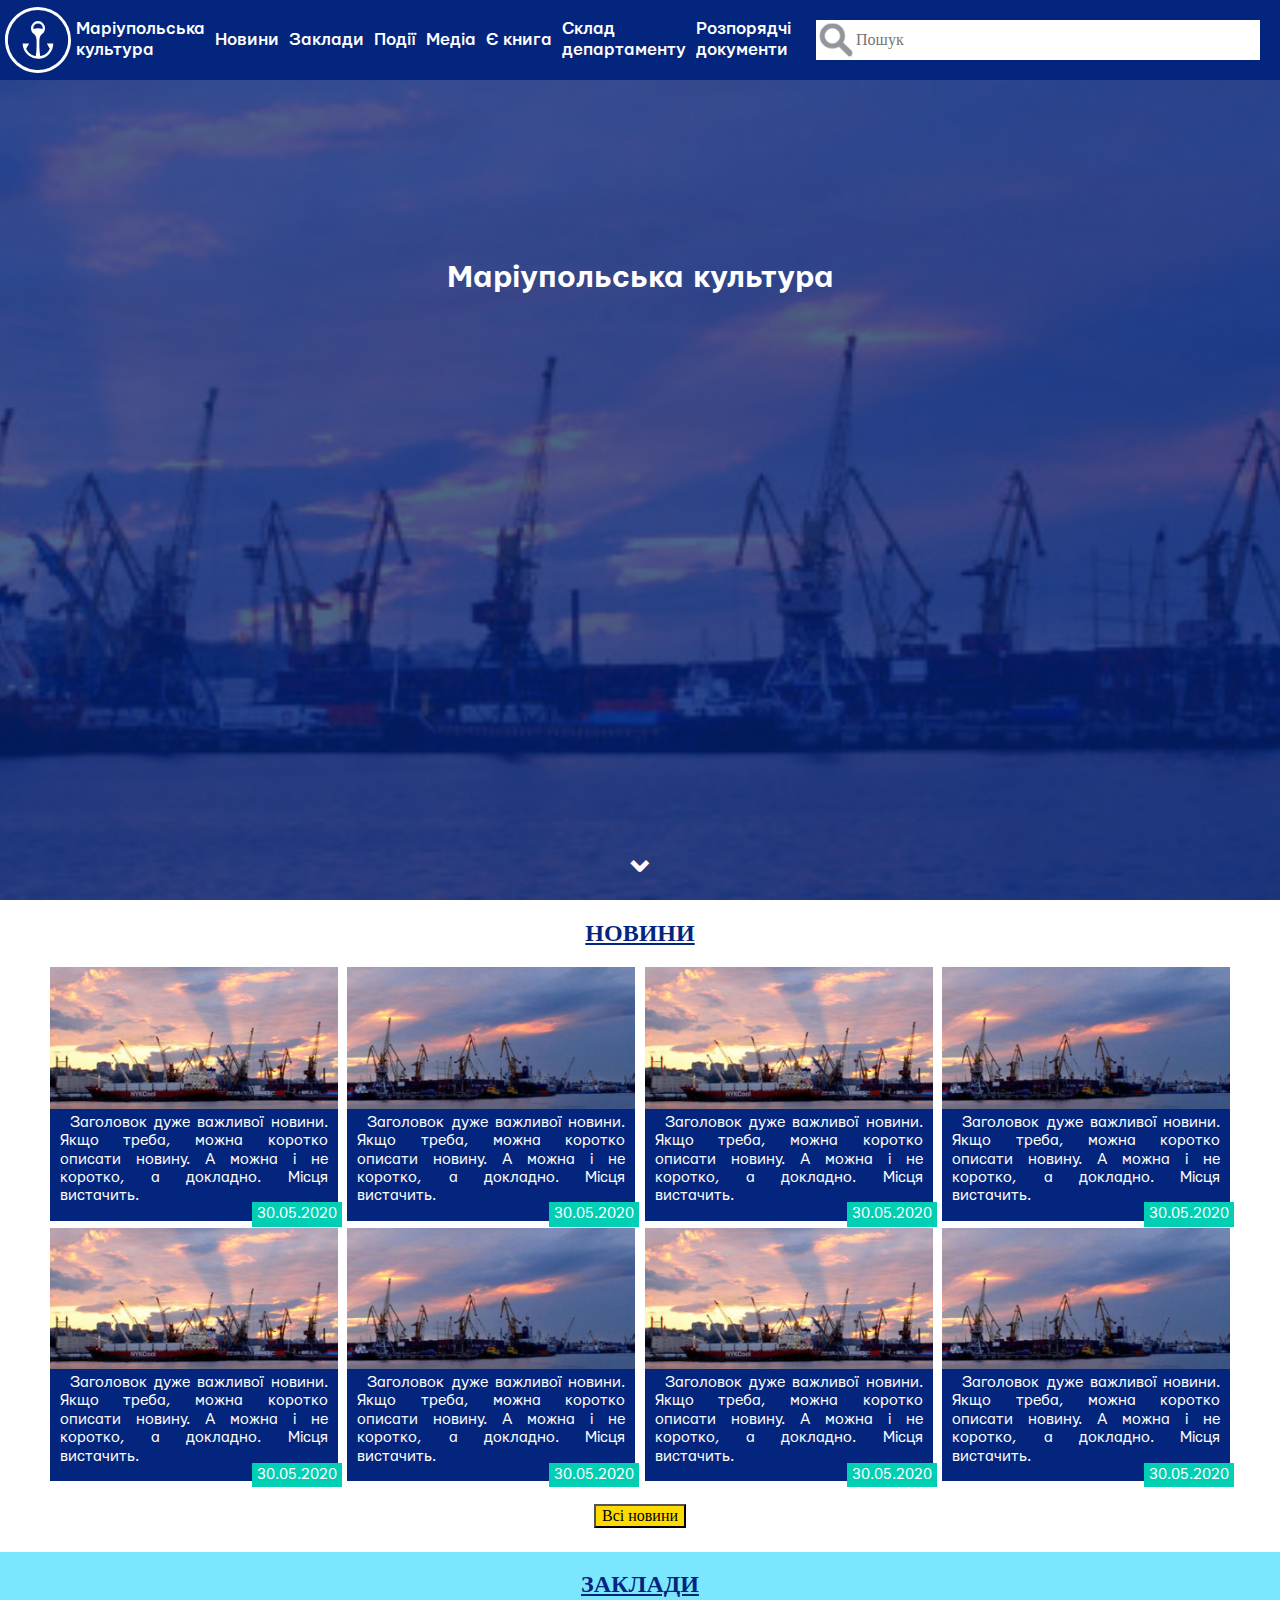
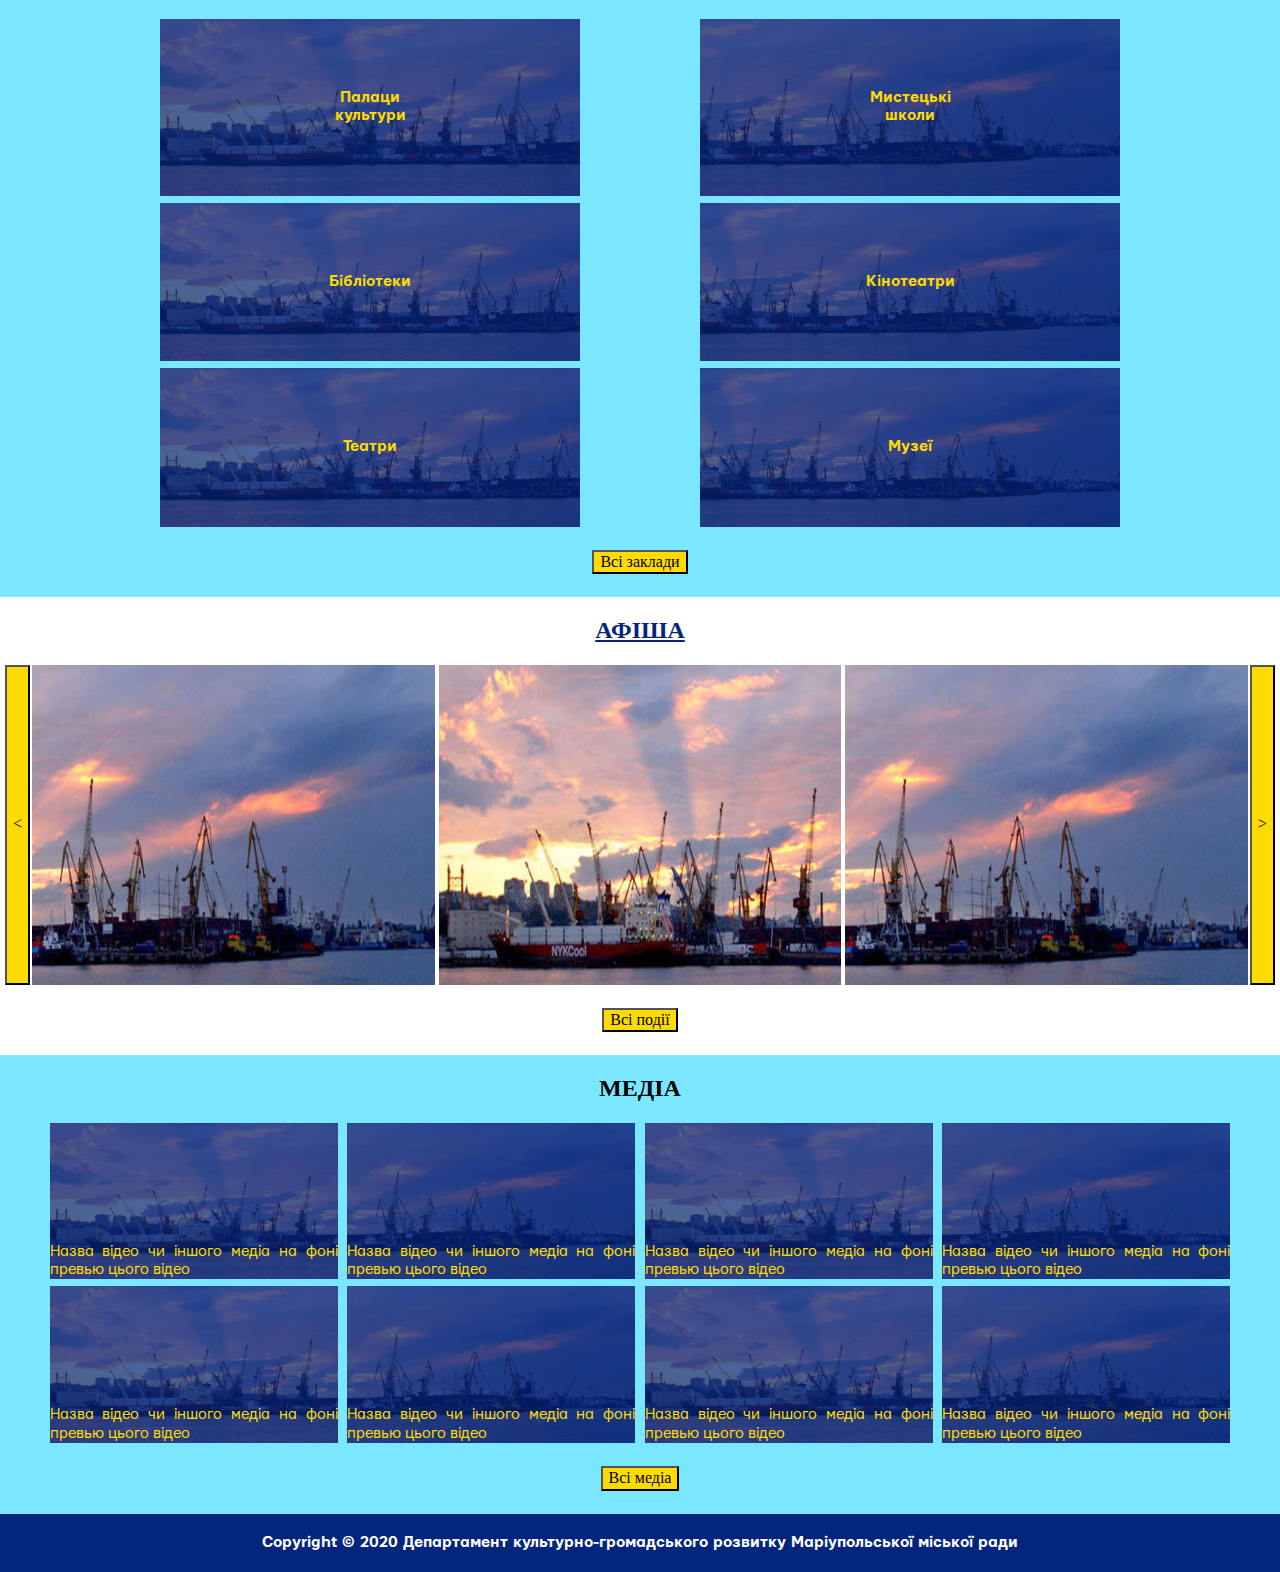
==== index.html @ 7b40b095 "#" ====
<!DOCTYPE html>
<html lang="uk">

<head>
    <meta charset="utf-8">
    <meta name="viewport" content="initial-scale=1">
    <link rel="stylesheet" href="css/normalize.css">
    <link rel="stylesheet" href="css/style-min.css">
</head>

<body>
    <div class="page-container">
        <header>
            <div class="burger">
                <span></span>
            </div>
            <svg xmlns="http://www.w3.org/2000/svg" width="66px" height="66px" viewBox="0 0 458.91 458.91">
                <defs>
                    <style>
                        .cls-1 {
                            fill: #fff;
                        }
                    </style>
                </defs>
                <g id="Слой_2" data-name="Слой 2">
                    <g id="Layer_1" data-name="Layer 1">
                        <path class="cls-1"
                            d="M229.45,20.06A209.39,209.39,0,1,1,81.39,81.39,208.91,208.91,0,0,1,229.45,20.06m0-20.06C102.73,0,0,102.73,0,229.45S102.73,458.91,229.45,458.91,458.91,356.18,458.91,229.45A229.45,229.45,0,0,0,229.45,0Z" />
                        <path class="cls-1"
                            d="M290.86,253.63l20.95,36.28a90.4,90.4,0,0,1-56.1,49.81c-.88.27-10.69,2.8-10.73,2.56-1.93-11.62-3.31-23.37-4.26-35.14-1.64-20.26-2.08-40.61-1.79-60.93.23-16.18.93-33.22,9-47.68,3-5.29,7.45-9.16,12.12-12.91a49.09,49.09,0,1,0-61.29,0c4.67,3.75,9.15,7.62,12.12,12.91,8.12,14.46,8.82,31.5,9,47.68.29,20.31-.13,40.68-1.79,60.93-.95,11.77-2.33,23.52-4.26,35.14,0,.24-9.85-2.29-10.73-2.56a90.4,90.4,0,0,1-56.1-49.81l21-36.28h-45c-1.12,0,2.51,23.09,3,25.13a106.37,106.37,0,0,0,209.73-25.13ZM197.12,152.28a31.85,31.85,0,0,1-.39-5,32.73,32.73,0,1,1,65.45,0,31.85,31.85,0,0,1-.39,5,106.85,106.85,0,0,0-64.67,0Z" />
                    </g>
                </g>
            </svg>
            <ul class="main-navigation">
                <li><a href="">Маріупольська<br>культура</a></li>
                <li><a href="news.html">Новини</a></li>
                <li><a href="foundation.html">Заклади</a></li>
                <li><a href="event.html">Події</a></li>
                <li><a href="media.html">Медіа</a></li>
                <li><a href="book.html">Є книга</a></li>
                <li><a href="">Cклад<br>департаменту</a></li>
                <li><a href="">Розпорядчі<br>документи</a></li>
            </ul>
            <div class="search">
                <img src="img/search.png">
                <input type="search" placeholder="Пошук">
            </div>
        </header>
        <main>
            <div class="index-intro">
                <h1>Маріупольська культура</h1>
                <button type="button">&#8964;</button>
            </div>
            <section class="index-news">
                <h2>НОВИНИ</h2>
                <ul>
                    <li>
                        <a href="">
                            <img src="img/left-news.jpg" alt="">
                            <p>Заголовок дуже важливої новини. Якщо треба, можна коротко описати новину. А можна і не
                                коротко, а докладно. Місця вистачить.</p>
                            <p class="date">30.05.2020</p>
                        </a>
                    </li>
                    <li>
                        <a href="">
                            <img src="img/right-news.jpg" alt="">
                            <p>Заголовок дуже важливої новини. Якщо треба, можна коротко описати новину. А можна і не
                                коротко, а докладно. Місця вистачить.</p>
                            <p class="date">30.05.2020</p>
                        </a>
                    </li>
                    <li>
                        <a href="">
                            <img src="img/left-news.jpg" alt="">
                            <p>Заголовок дуже важливої новини. Якщо треба, можна коротко описати новину. А можна і не
                                коротко, а докладно. Місця вистачить.</p>
                            <p class="date">30.05.2020</p>
                        </a>
                    </li>
                    <li>
                        <a href="">
                            <img src="img/right-news.jpg" alt="">
                            <p>Заголовок дуже важливої новини. Якщо треба, можна коротко описати новину. А можна і не
                                коротко, а докладно. Місця вистачить.</p>
                            <p class="date">30.05.2020</p>
                        </a>
                    </li>
                    <li>
                        <a href="">
                            <img src="img/left-news.jpg" alt="">
                            <p>Заголовок дуже важливої новини. Якщо треба, можна коротко описати новину. А можна і не
                                коротко, а докладно. Місця вистачить.</p>
                            <p class="date">30.05.2020</p>
                        </a>
                    </li>
                    <li>
                        <a href="">
                            <img src="img/right-news.jpg" alt="">
                            <p>Заголовок дуже важливої новини. Якщо треба, можна коротко описати новину. А можна і не
                                коротко, а докладно. Місця вистачить.</p>
                            <p class="date">30.05.2020</p>
                        </a>
                    </li>
                    <li>
                        <a href="">
                            <img src="img/left-news.jpg" alt="">
                            <p>Заголовок дуже важливої новини. Якщо треба, можна коротко описати новину. А можна і не
                                коротко, а докладно. Місця вистачить.</p>
                            <p class="date">30.05.2020</p>
                        </a>
                    </li>
                    <li>
                        <a href="">
                            <img src="img/right-news.jpg" alt="">
                            <p>Заголовок дуже важливої новини. Якщо треба, можна коротко описати новину. А можна і не
                                коротко, а докладно. Місця вистачить.</p>
                            <p class="date">30.05.2020</p>
                        </a>
                    </li>
                </ul>
                <button type="button">Всі новини</button>
            </section>
            <section class="index-foundation">
                <h2>ЗАКЛАДИ</h2>
                <ul>
                    <li><a href="#">Палаци<br> культури</a></li>
                    <li><a href="#">Мистецькі<br> школи</a></li>
                    <li><a href="#">Бібліотеки</a></li>
                    <li><a href="#">Кінотеатри</a></li>
                    <li><a href="#">Театри</a></li>
                    <li><a href="#">Музеї</a></li>
                </ul>
                <button type="button">Всі заклади</button>
            </section>
            <section class="afiche">
                <h2>АФІША</h2>
                <div class="slider-conteiner">
                    <button class="left" type="button">&#706;</button>
                    <div class="slider">
                        <img src="img/right-news.jpg" alt="">
                        <img src="img/left-news.jpg" alt="">
                        <img src="img/right-news.jpg" alt="">
                        <img src="img/left-news.jpg" alt="">
                        <img src="img/right-news.jpg" alt="">
                        <img src="img/left-news.jpg" alt="">
                        <img src="img/right-news.jpg" alt="">
                        <img src="img/left-news.jpg" alt="">
                    </div>
                    <button class="right" type="button">&#707;</button>
                </div>
                <button type="button">Всі події</button>
            </section>
            <section class="index-media">
                <h2>МЕДІА</h2>
                <ul>
                    <li>
                        <p>Назва відео чи іншого медіа на фоні превью цього відео</p>
                    </li>
                    <li>
                        <p>Назва відео чи іншого медіа на фоні превью цього відео</p>
                    </li>
                    <li>
                        <p>Назва відео чи іншого медіа на фоні превью цього відео</p>
                    </li>
                    <li>
                        <p>Назва відео чи іншого медіа на фоні превью цього відео</p>
                    </li>
                    <li>
                        <p>Назва відео чи іншого медіа на фоні превью цього відео</p>
                    </li>
                    <li>
                        <p>Назва відео чи іншого медіа на фоні превью цього відео</p>
                    </li>
                    <li>
                        <p>Назва відео чи іншого медіа на фоні превью цього відео</p>
                    </li>
                    <li>
                        <p>Назва відео чи іншого медіа на фоні превью цього відео</p>
                    </li>
                </ul>
                <button type="button">Всі медіа</button>
            </section>
        </main>
        <footer>
            Copyright © 2020 Департамент культурно-громадського розвитку Маріупольської міської ради
        </footer>
    </div>

    <script src="js/menu.js"></script>
</body>
---- css/style-min.css ----
@font-face{font-family:Mariupol-Medium;src:local('Mariupol Medium'),local('Mariupol-Medium'),url(../font/Mariupol-Medium.woff) format('woff'),url(../font/Mariupol-Medium.otf) format('opentype');font-weight:400;font-style:normal}@font-face{font-family:Mariupol-Bold;src:local('Mariupol Bold'),local('Mariupol-Bold'),url(../font/Mariupol-Bold.woff) format('woff'),url(../font/Mariupol-Bold.otf) format('opentype');font-weight:700;font-style:normal}@font-face{font-family:Mariupol-Regular;src:local('Mariupol Regular'),local('Mariupol-Regular'),url(../font/Mariupol-Regular.woff) format('woff'),url(../font/Mariupol-Regular.otf) format('opentype');font-weight:lighter;font-style:normal}body,html{height:100%;margin:0}header{height:80px;display:flex;background-color:#03257e}header svg{padding:7px 0;padding-left:5px}.main-navigation{display:flex;align-items:center;margin:0;padding:0}.page-container{display:flex;flex-direction:column;height:100%}main{flex:1 0 auto}.main-navigation li{list-style:none;padding:0 5px}.main-navigation a{font-family:Mariupol-Medium,sans-serif;font-size:18px;text-decoration:none;color:#fff;display:block;white-space:nowrap}.search{position:relative;background-color:#03257e;padding:20px;flex-grow:1}.search img{position:absolute;top:22px;left:22px;width:36px;height:36px}.search input{width:100%;height:100%;border:none;padding-left:40px;box-sizing:border-box}.index-intro{display:flex;flex-direction:column;justify-content:space-between;align-items:center;text-align:center;background-color:#03257e;background-image:url(../img/blue.png);height:calc(100vh - 80px);background-position:center;background-repeat:no-repeat;background-size:cover;padding-top:20vh;padding-bottom:2vh;box-sizing:border-box;color:#fff}.index-intro h1{margin:0;font-family:Mariupol-Bold,sans-serif}.index-intro button{color:#fff;border:none;background-color:transparent;font-size:40px;font-weight:900}.index-foundation,.index-media,.index-news{text-align:center;padding:0 40px}.afiche h2,.index-foundation h2,.index-news h2{color:#03257e;text-decoration:underline}.afiche ul,.book-container,.event,.index-foundation ul,.index-media ul,.index-news ul,.media-container,.news-container{display:flex;flex-wrap:wrap;justify-content:space-evenly;width:100%;padding:0}.media-container,.news-container{flex-shrink:0}.afiche li,.book-container li,.event li,.foundation-container li,.index-foundation li,.index-media li,.index-news li,.media-container li,.news-container li{list-style:none;background-color:#03257e;color:#fff;display:block;margin-bottom:7px}.afiche li,.book-container li,.index-media li,.index-news li{position:relative;width:24%;min-width:200px;padding-bottom:10px}.event li,.index-foundation li,.media-container li,.news-container li{width:32%;min-width:420px}.book-container li{padding:5px 10px;text-align:center;box-sizing:border-box}.fondation-list a,.media-container a,.news-container a{display:flex}.fondation-list a,.index-news a,.media-container a,.news-container a{color:#fff;text-decoration:none}.fondation-list a{display:block}.media-container div,.news-container div{padding:7px 10px}.media-container img,.news-container img{width:100%;min-width:250px}.news-container p{text-align:justify;text-indent:5px;margin:0}.news-container span{display:block;margin-left:5px}.index-news p{text-align:justify;font-family:Mariupol-Regular,sans-serif;text-indent:10px;margin:0;padding:5px 10px}.index-news .date{position:absolute;text-indent:0;z-index:2;right:-4px;bottom:-6px;padding:3px 5px;background-color:#00cfb4}.afiche img,.event img,.index-news img{display:block;width:100%}.afiche button,.index-foundation button,.index-media button,.index-news button{background-color:#fedb00;margin-bottom:1.45em}.afiche{text-align:center;padding:0 5px}.index-foundation,.index-media{background-color:#7be7ff;display:block}.index-foundation h2,.index-media h2{margin-top:0;padding-top:.83em}.index-foundation li,.index-media li{display:flex;align-items:baseline;justify-content:center;padding:70px 0;background-image:url(../img/blue.png);background-size:cover;background-position:left;background-color:#03257e}.index-foundation li:nth-child(2n),.index-media li:nth-child(2n){background-position:right}.index-media li{padding:0;padding-top:120px}.index-foundation a{display:block;font-family:Mariupol-Bold,sans-serif;color:#fedb00;text-decoration:none;margin:auto 0}.index-media p{color:#fedb00;font-family:Mariupol-Regular,sans-serif;text-align:justify;margin:0}footer{margin-top:auto;font-family:Mariupol-Bold,sans-serif;text-align:center;padding:20px 0;background-color:#03257e;color:#fff}.slider-conteiner{display:flex;justify-content:center}.slider{display:flex;overflow:hidden;width:100%;margin:0;padding:0}.afiche button{margin-top:1.45em}.slider-conteiner .left,.slider-conteiner .right{padding:0 6px;margin:0}.slider-conteiner .slider img{position:relative;left:0;width:calc(33.33% - 4px);height:25vw;border-left:2px solid #fff;border-right:2px solid #fff;animation:slider 20s infinite}@keyframes slider{0%{left:0}5%{left:-33.33%}15%{left:-33.33%}25%{left:-66.66%}35%{left:-66.66%}45%{left:-99.99%}55%{left:-99.99%}65%{left:-133.32%}75%{left:-133.32%}85%{left:-166.65%}95%{left:-166.65%}100%{left:0}}.foundation-container{display:flex}.foundation-main,.foundation-map{width:50%}.fondation-list{display:flex;flex-wrap:wrap;justify-content:space-around;padding:0}.event li,.fondation-list li{width:45%}.fondation-list div{padding:0 10px}.fondation-list p{text-indent:10px}.foundation-container img{display:block;width:100%}@media (max-width:900px){.main-navigation{height:95vh}.main-navigation li{display:none;padding:20px;flex-grow:0}.main-navigation li:first-child{display:block;padding:19.5px 20px}.main-navigation.active li{display:flex;flex-direction:column;justify-content:center;width:100%;flex-grow:1;padding:0 20px;box-sizing:border-box}.main-navigation.active li:first-child{padding:20px;flex-grow:0}.burger{position:relative;top:20px;margin:0 15px;display:block;width:40px;height:40px;background-color:#03257e}.burger span,.burger:after,.burger:before{content:"";background-color:#fff;position:absolute;width:85%;height:2px;left:3px;transition:all .5s ease}.burger:before{top:7px}.burger:after{bottom:7px}.burger span{top:19px}.burger.active span{transform:scale(0)}.burger.active:before{transform:translate(0,12px) rotate(-45deg)}.burger.active:after{transform:translate(0,-12px) rotate(45deg)}.main-navigation{flex-direction:column}.media-container img,.news-container img{width:100%}.main-navigation li:not(.main-logo){z-index:1;background-color:#03257e}.index-foundation,.index-media,.index-news{padding:0}.index-foundation li,.index-media li,.index-news li,.media-container li,.news-container li{width:95%;min-width:auto}.event li{min-width:auto}.book-container li{width:47%}.foundation-main{width:100%}.foundation-map{display:none}}@media (max-width:500px){.media-container a,.news-container a{flex-direction:column}.main-navigation li,.main-navigation li:first-child{display:none}.main-navigation.active{position:absolute;top:80px;display:flex;height:calc(95vh - 80px)}.main-navigation.active li:first-child{display:flex;flex-grow:1;padding:0 20px}.slider-conteiner .slider img{width:calc(100% - 4px);height:45vw}.book-container li,.event li,.fondation-list li{width:95%}.media-container li,.news-container li{min-width:auto}@keyframes slider{0%{left:0}5%{left:-100%}10%{left:-100%}15%{left:-200%}20%{left:-200%}25%{left:-300%}30%{left:-300%}35%{left:-400%}40%{left:-400%}45%{left:-500%}50%{left:-500%}55%{left:-600%}60%{left:-600%}65%{left:-700%}70%{left:-700%}99%{left:0}}}
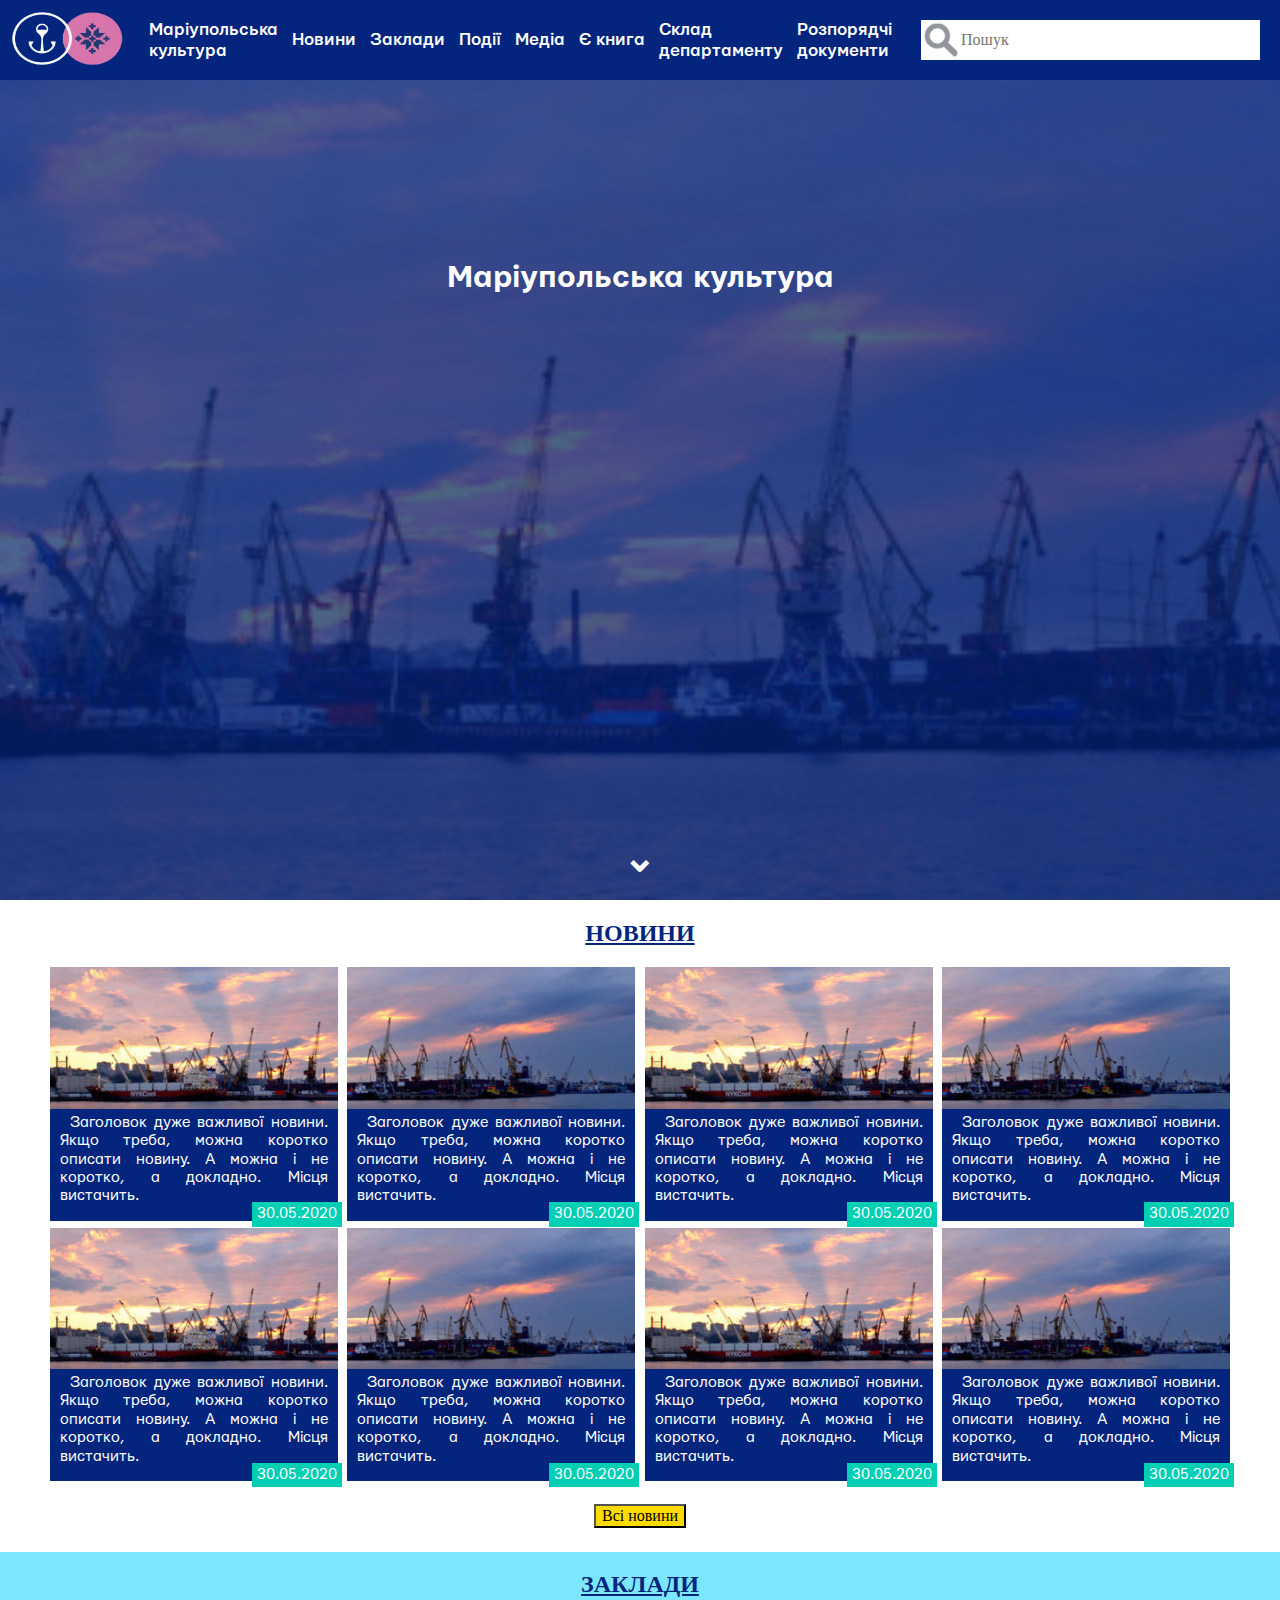
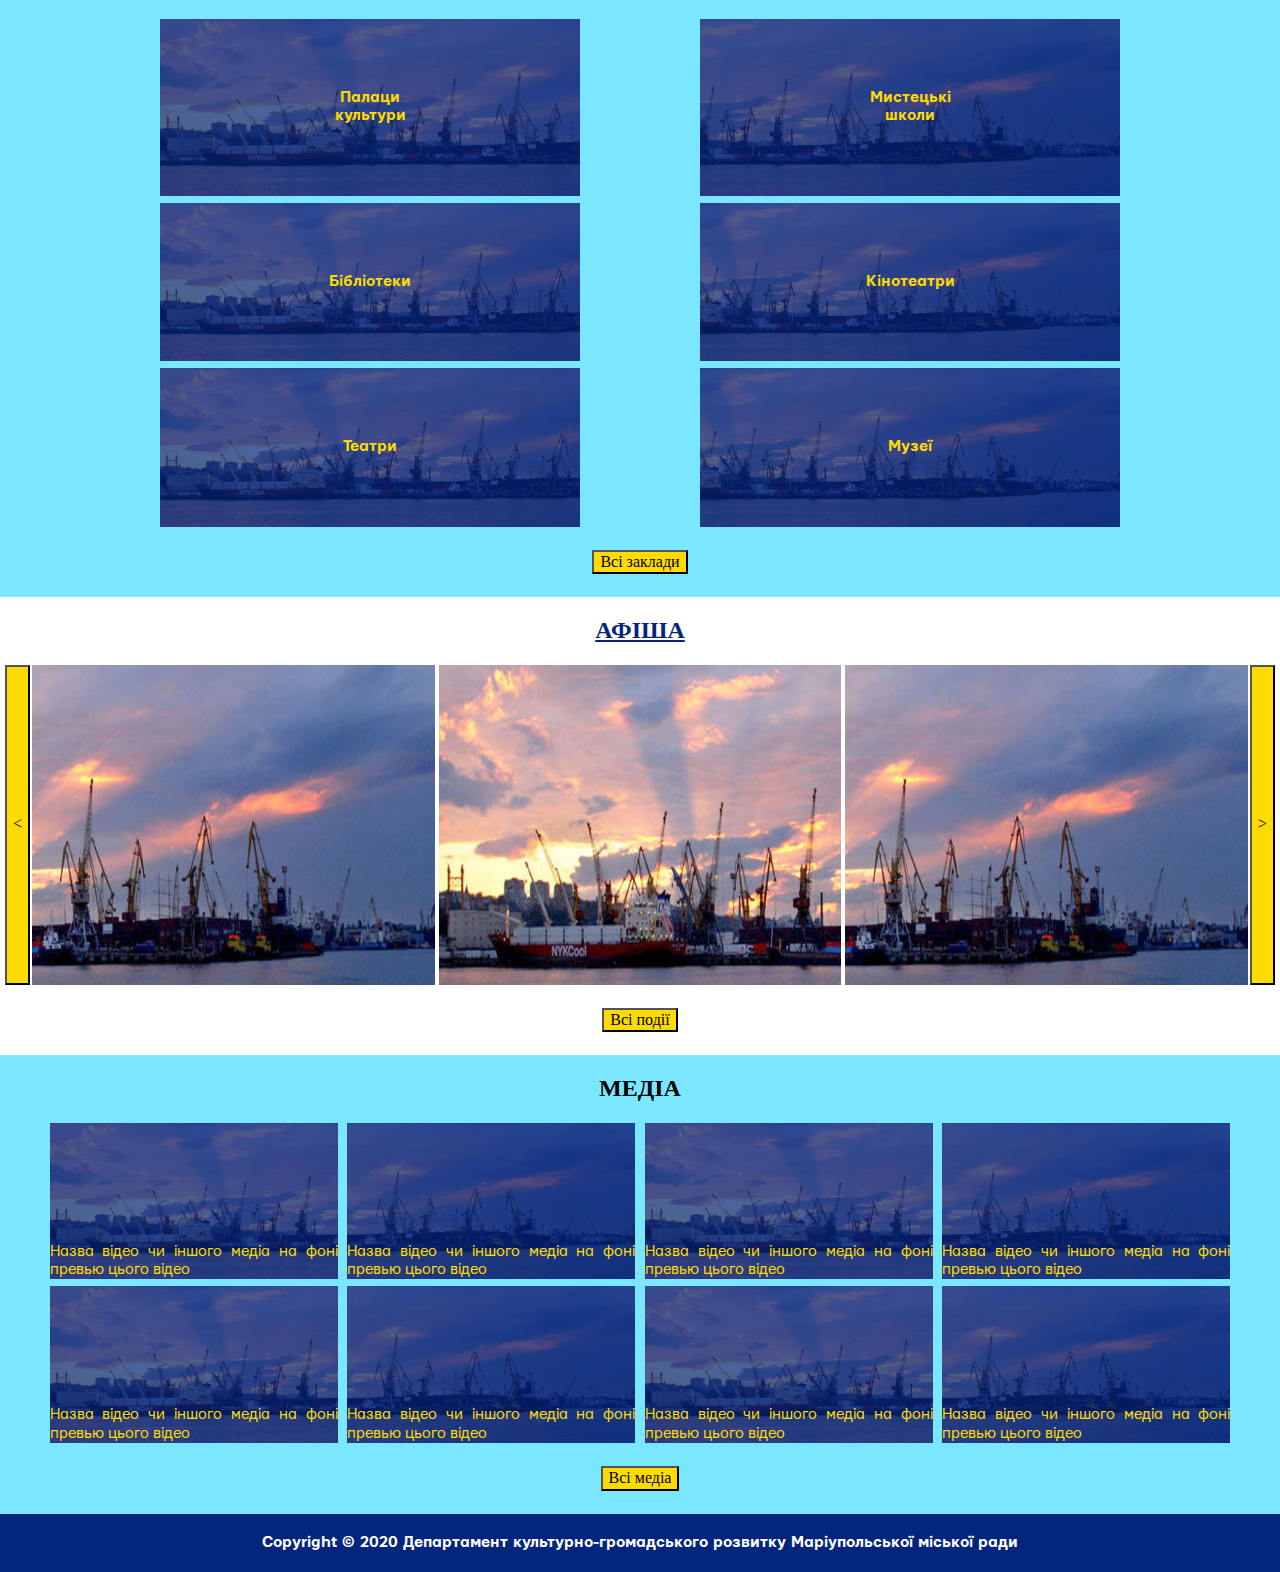
==== commit 550cff7d: "nav in-box" ====
--- a/index.html
+++ b/index.html
@@ -14,33 +14,17 @@
             <div class="burger">
                 <span></span>
             </div>
-            <svg xmlns="http://www.w3.org/2000/svg" width="66px" height="66px" viewBox="0 0 458.91 458.91">
-                <defs>
-                    <style>
-                        .cls-1 {
-                            fill: #fff;
-                        }
-                    </style>
-                </defs>
-                <g id="Слой_2" data-name="Слой 2">
-                    <g id="Layer_1" data-name="Layer 1">
-                        <path class="cls-1"
-                            d="M229.45,20.06A209.39,209.39,0,1,1,81.39,81.39,208.91,208.91,0,0,1,229.45,20.06m0-20.06C102.73,0,0,102.73,0,229.45S102.73,458.91,229.45,458.91,458.91,356.18,458.91,229.45A229.45,229.45,0,0,0,229.45,0Z" />
-                        <path class="cls-1"
-                            d="M290.86,253.63l20.95,36.28a90.4,90.4,0,0,1-56.1,49.81c-.88.27-10.69,2.8-10.73,2.56-1.93-11.62-3.31-23.37-4.26-35.14-1.64-20.26-2.08-40.61-1.79-60.93.23-16.18.93-33.22,9-47.68,3-5.29,7.45-9.16,12.12-12.91a49.09,49.09,0,1,0-61.29,0c4.67,3.75,9.15,7.62,12.12,12.91,8.12,14.46,8.82,31.5,9,47.68.29,20.31-.13,40.68-1.79,60.93-.95,11.77-2.33,23.52-4.26,35.14,0,.24-9.85-2.29-10.73-2.56a90.4,90.4,0,0,1-56.1-49.81l21-36.28h-45c-1.12,0,2.51,23.09,3,25.13a106.37,106.37,0,0,0,209.73-25.13ZM197.12,152.28a31.85,31.85,0,0,1-.39-5,32.73,32.73,0,1,1,65.45,0,31.85,31.85,0,0,1-.39,5,106.85,106.85,0,0,0-64.67,0Z" />
-                    </g>
-                </g>
-            </svg>
-            <ul class="main-navigation">
-                <li><a href="">Маріупольська<br>культура</a></li>
-                <li><a href="news.html">Новини</a></li>
-                <li><a href="foundation.html">Заклади</a></li>
-                <li><a href="event.html">Події</a></li>
-                <li><a href="media.html">Медіа</a></li>
-                <li><a href="book.html">Є книга</a></li>
-                <li><a href="">Cклад<br>департаменту</a></li>
-                <li><a href="">Розпорядчі<br>документи</a></li>
-            </ul>
+            <img src="img/main-logo.png" width="140px" height="76px" alt="">
+            <nav>
+                <p><a href="">Маріупольська<br>культура</a></p>
+                <p><a href="news.html">Новини</a></p>
+                <p><a href="foundation.html">Заклади</a></p>
+                <p><a href="event.html">Події</a></p>
+                <p><a href="media.html">Медіа</a></p>
+                <p><a href="book.html">Є книга</a></p>
+                <p><a href="">Cклад<br>департаменту</a></p>
+                <p><a href="">Розпорядчі<br>документи</a></p>
+            </nav>
             <div class="search">
                 <img src="img/search.png">
                 <input type="search" placeholder="Пошук">
--- a/css/style-min.css
+++ b/css/style-min.css
@@ -1 +1 @@
-@font-face{font-family:Mariupol-Medium;src:local('Mariupol Medium'),local('Mariupol-Medium'),url(../font/Mariupol-Medium.woff) format('woff'),url(../font/Mariupol-Medium.otf) format('opentype');font-weight:400;font-style:normal}@font-face{font-family:Mariupol-Bold;src:local('Mariupol Bold'),local('Mariupol-Bold'),url(../font/Mariupol-Bold.woff) format('woff'),url(../font/Mariupol-Bold.otf) format('opentype');font-weight:700;font-style:normal}@font-face{font-family:Mariupol-Regular;src:local('Mariupol Regular'),local('Mariupol-Regular'),url(../font/Mariupol-Regular.woff) format('woff'),url(../font/Mariupol-Regular.otf) format('opentype');font-weight:lighter;font-style:normal}body,html{height:100%;margin:0}header{height:80px;display:flex;background-color:#03257e}header svg{padding:7px 0;padding-left:5px}.main-navigation{display:flex;align-items:center;margin:0;padding:0}.page-container{display:flex;flex-direction:column;height:100%}main{flex:1 0 auto}.main-navigation li{list-style:none;padding:0 5px}.main-navigation a{font-family:Mariupol-Medium,sans-serif;font-size:18px;text-decoration:none;color:#fff;display:block;white-space:nowrap}.search{position:relative;background-color:#03257e;padding:20px;flex-grow:1}.search img{position:absolute;top:22px;left:22px;width:36px;height:36px}.search input{width:100%;height:100%;border:none;padding-left:40px;box-sizing:border-box}.index-intro{display:flex;flex-direction:column;justify-content:space-between;align-items:center;text-align:center;background-color:#03257e;background-image:url(../img/blue.png);height:calc(100vh - 80px);background-position:center;background-repeat:no-repeat;background-size:cover;padding-top:20vh;padding-bottom:2vh;box-sizing:border-box;color:#fff}.index-intro h1{margin:0;font-family:Mariupol-Bold,sans-serif}.index-intro button{color:#fff;border:none;background-color:transparent;font-size:40px;font-weight:900}.index-foundation,.index-media,.index-news{text-align:center;padding:0 40px}.afiche h2,.index-foundation h2,.index-news h2{color:#03257e;text-decoration:underline}.afiche ul,.book-container,.event,.index-foundation ul,.index-media ul,.index-news ul,.media-container,.news-container{display:flex;flex-wrap:wrap;justify-content:space-evenly;width:100%;padding:0}.media-container,.news-container{flex-shrink:0}.afiche li,.book-container li,.event li,.foundation-container li,.index-foundation li,.index-media li,.index-news li,.media-container li,.news-container li{list-style:none;background-color:#03257e;color:#fff;display:block;margin-bottom:7px}.afiche li,.book-container li,.index-media li,.index-news li{position:relative;width:24%;min-width:200px;padding-bottom:10px}.event li,.index-foundation li,.media-container li,.news-container li{width:32%;min-width:420px}.book-container li{padding:5px 10px;text-align:center;box-sizing:border-box}.fondation-list a,.media-container a,.news-container a{display:flex}.fondation-list a,.index-news a,.media-container a,.news-container a{color:#fff;text-decoration:none}.fondation-list a{display:block}.media-container div,.news-container div{padding:7px 10px}.media-container img,.news-container img{width:100%;min-width:250px}.news-container p{text-align:justify;text-indent:5px;margin:0}.news-container span{display:block;margin-left:5px}.index-news p{text-align:justify;font-family:Mariupol-Regular,sans-serif;text-indent:10px;margin:0;padding:5px 10px}.index-news .date{position:absolute;text-indent:0;z-index:2;right:-4px;bottom:-6px;padding:3px 5px;background-color:#00cfb4}.afiche img,.event img,.index-news img{display:block;width:100%}.afiche button,.index-foundation button,.index-media button,.index-news button{background-color:#fedb00;margin-bottom:1.45em}.afiche{text-align:center;padding:0 5px}.index-foundation,.index-media{background-color:#7be7ff;display:block}.index-foundation h2,.index-media h2{margin-top:0;padding-top:.83em}.index-foundation li,.index-media li{display:flex;align-items:baseline;justify-content:center;padding:70px 0;background-image:url(../img/blue.png);background-size:cover;background-position:left;background-color:#03257e}.index-foundation li:nth-child(2n),.index-media li:nth-child(2n){background-position:right}.index-media li{padding:0;padding-top:120px}.index-foundation a{display:block;font-family:Mariupol-Bold,sans-serif;color:#fedb00;text-decoration:none;margin:auto 0}.index-media p{color:#fedb00;font-family:Mariupol-Regular,sans-serif;text-align:justify;margin:0}footer{margin-top:auto;font-family:Mariupol-Bold,sans-serif;text-align:center;padding:20px 0;background-color:#03257e;color:#fff}.slider-conteiner{display:flex;justify-content:center}.slider{display:flex;overflow:hidden;width:100%;margin:0;padding:0}.afiche button{margin-top:1.45em}.slider-conteiner .left,.slider-conteiner .right{padding:0 6px;margin:0}.slider-conteiner .slider img{position:relative;left:0;width:calc(33.33% - 4px);height:25vw;border-left:2px solid #fff;border-right:2px solid #fff;animation:slider 20s infinite}@keyframes slider{0%{left:0}5%{left:-33.33%}15%{left:-33.33%}25%{left:-66.66%}35%{left:-66.66%}45%{left:-99.99%}55%{left:-99.99%}65%{left:-133.32%}75%{left:-133.32%}85%{left:-166.65%}95%{left:-166.65%}100%{left:0}}.foundation-container{display:flex}.foundation-main,.foundation-map{width:50%}.fondation-list{display:flex;flex-wrap:wrap;justify-content:space-around;padding:0}.event li,.fondation-list li{width:45%}.fondation-list div{padding:0 10px}.fondation-list p{text-indent:10px}.foundation-container img{display:block;width:100%}@media (max-width:900px){.main-navigation{height:95vh}.main-navigation li{display:none;padding:20px;flex-grow:0}.main-navigation li:first-child{display:block;padding:19.5px 20px}.main-navigation.active li{display:flex;flex-direction:column;justify-content:center;width:100%;flex-grow:1;padding:0 20px;box-sizing:border-box}.main-navigation.active li:first-child{padding:20px;flex-grow:0}.burger{position:relative;top:20px;margin:0 15px;display:block;width:40px;height:40px;background-color:#03257e}.burger span,.burger:after,.burger:before{content:"";background-color:#fff;position:absolute;width:85%;height:2px;left:3px;transition:all .5s ease}.burger:before{top:7px}.burger:after{bottom:7px}.burger span{top:19px}.burger.active span{transform:scale(0)}.burger.active:before{transform:translate(0,12px) rotate(-45deg)}.burger.active:after{transform:translate(0,-12px) rotate(45deg)}.main-navigation{flex-direction:column}.media-container img,.news-container img{width:100%}.main-navigation li:not(.main-logo){z-index:1;background-color:#03257e}.index-foundation,.index-media,.index-news{padding:0}.index-foundation li,.index-media li,.index-news li,.media-container li,.news-container li{width:95%;min-width:auto}.event li{min-width:auto}.book-container li{width:47%}.foundation-main{width:100%}.foundation-map{display:none}}@media (max-width:500px){.media-container a,.news-container a{flex-direction:column}.main-navigation li,.main-navigation li:first-child{display:none}.main-navigation.active{position:absolute;top:80px;display:flex;height:calc(95vh - 80px)}.main-navigation.active li:first-child{display:flex;flex-grow:1;padding:0 20px}.slider-conteiner .slider img{width:calc(100% - 4px);height:45vw}.book-container li,.event li,.fondation-list li{width:95%}.media-container li,.news-container li{min-width:auto}@keyframes slider{0%{left:0}5%{left:-100%}10%{left:-100%}15%{left:-200%}20%{left:-200%}25%{left:-300%}30%{left:-300%}35%{left:-400%}40%{left:-400%}45%{left:-500%}50%{left:-500%}55%{left:-600%}60%{left:-600%}65%{left:-700%}70%{left:-700%}99%{left:0}}}+@font-face{font-family:Mariupol-Medium;src:local('Mariupol Medium'),local('Mariupol-Medium'),url(../font/Mariupol-Medium.woff) format('woff'),url(../font/Mariupol-Medium.otf) format('opentype');font-weight:400;font-style:normal}@font-face{font-family:Mariupol-Bold;src:local('Mariupol Bold'),local('Mariupol-Bold'),url(../font/Mariupol-Bold.woff) format('woff'),url(../font/Mariupol-Bold.otf) format('opentype');font-weight:700;font-style:normal}@font-face{font-family:Mariupol-Regular;src:local('Mariupol Regular'),local('Mariupol-Regular'),url(../font/Mariupol-Regular.woff) format('woff'),url(../font/Mariupol-Regular.otf) format('opentype');font-weight:lighter;font-style:normal}body,html{height:100%;margin:0}header{width:100%;height:80px;background-color:#03257e}.main-navigation{display:inline-block;margin:0;padding:0}.page-container{display:flex;flex-direction:column;height:100%}main{flex:1 0 auto}header nav{display:inline-block;vertical-align:top;margin:0;padding:20px 0}nav p{display:inline-block;vertical-align:middle;list-style:none;margin:0;padding:0 5px}nav a{font-family:Mariupol-Medium,sans-serif;font-size:18px;text-decoration:none;color:#fff;display:block;white-space:nowrap}.search{display:inline-block;vertical-align:top;position:relative;background-color:#03257e;padding:20px;height:40px;width:calc(100% - 941px)}.search img{position:absolute;top:22px;left:22px;width:36px;height:36px}.search input{width:100%;height:100%;border:none;padding-left:40px;box-sizing:border-box}.index-intro{display:flex;flex-direction:column;justify-content:space-between;align-items:center;text-align:center;background-color:#03257e;background-image:url(../img/blue.png);height:calc(100vh - 80px);background-position:center;background-repeat:no-repeat;background-size:cover;padding-top:20vh;padding-bottom:2vh;box-sizing:border-box;color:#fff}.index-intro h1{margin:0;font-family:Mariupol-Bold,sans-serif}.index-intro button{color:#fff;border:none;background-color:transparent;font-size:40px;font-weight:900}.index-foundation,.index-media,.index-news{text-align:center;padding:0 40px}.afiche h2,.index-foundation h2,.index-news h2{color:#03257e;text-decoration:underline}.afiche ul,.book-container,.event,.index-foundation ul,.index-media ul,.index-news ul,.media-container,.news-container{display:flex;flex-wrap:wrap;justify-content:space-evenly;width:100%;padding:0}.media-container,.news-container{flex-shrink:0}.afiche li,.book-container li,.event li,.foundation-container li,.index-foundation li,.index-media li,.index-news li,.media-container li,.news-container li{list-style:none;background-color:#03257e;color:#fff;display:block;margin-bottom:7px}.afiche li,.book-container li,.index-media li,.index-news li{position:relative;width:24%;min-width:200px;padding-bottom:10px}.event li,.index-foundation li,.media-container li,.news-container li{width:32%;min-width:420px}.book-container li{padding:5px 10px;text-align:center;box-sizing:border-box}.fondation-list a,.media-container a,.news-container a{display:flex}.fondation-list a,.index-news a,.media-container a,.news-container a{color:#fff;text-decoration:none}.fondation-list a{display:block}.media-container div,.news-container div{padding:7px 10px}.media-container img,.news-container img{width:100%;min-width:250px}.news-container p{text-align:justify;text-indent:5px;margin:0}.news-container span{display:block;margin-left:5px}.index-news p{text-align:justify;font-family:Mariupol-Regular,sans-serif;text-indent:10px;margin:0;padding:5px 10px}.index-news .date{position:absolute;text-indent:0;z-index:2;right:-4px;bottom:-6px;padding:3px 5px;background-color:#00cfb4}.afiche img,.event img,.index-news img{display:block;width:100%}.afiche button,.index-foundation button,.index-media button,.index-news button{background-color:#fedb00;margin-bottom:1.45em}.afiche{text-align:center;padding:0 5px}.index-foundation,.index-media{background-color:#7be7ff;display:block}.index-foundation h2,.index-media h2{margin-top:0;padding-top:.83em}.index-foundation li,.index-media li{display:flex;align-items:baseline;justify-content:center;padding:70px 0;background-image:url(../img/blue.png);background-size:cover;background-position:left;background-color:#03257e}.index-foundation li:nth-child(2n),.index-media li:nth-child(2n){background-position:right}.index-media li{padding:0;padding-top:120px}.index-foundation a{display:block;font-family:Mariupol-Bold,sans-serif;color:#fedb00;text-decoration:none;margin:auto 0}.index-media p{color:#fedb00;font-family:Mariupol-Regular,sans-serif;text-align:justify;margin:0}footer{margin-top:auto;font-family:Mariupol-Bold,sans-serif;text-align:center;padding:20px 0;background-color:#03257e;color:#fff}.slider-conteiner{display:flex;justify-content:center}.slider{display:flex;overflow:hidden;width:100%;margin:0;padding:0}.afiche button{margin-top:1.45em}.slider-conteiner .left,.slider-conteiner .right{padding:0 6px;margin:0}.slider-conteiner .slider img{position:relative;left:0;width:calc(33.33% - 4px);height:25vw;border-left:2px solid #fff;border-right:2px solid #fff;animation:slider 20s infinite}@keyframes slider{0%{left:0}5%{left:-33.33%}15%{left:-33.33%}25%{left:-66.66%}35%{left:-66.66%}45%{left:-99.99%}55%{left:-99.99%}65%{left:-133.32%}75%{left:-133.32%}85%{left:-166.65%}95%{left:-166.65%}100%{left:0}}.foundation-container{display:flex}.foundation-main,.foundation-map{width:50%}.fondation-list{display:flex;flex-wrap:wrap;justify-content:space-around;padding:0}.event li,.fondation-list li{width:45%}.fondation-list div{padding:0 10px}.fondation-list p{text-indent:10px}.foundation-container img{display:block;width:100%}@media (max-width:1060px){header nav{padding:0;background-color:#03257e}nav p{display:none;padding:19.5px 20px}nav p:first-child{display:block;background-color:#03257e}nav.active{position:relative}nav.active p{display:block}.main-navigation.active li:first-child{padding:20px;flex-grow:0}.search{width:calc(100% - 431px)}.burger{position:relative;top:20px;margin:0 15px;display:inline-block;vertical-align:top;width:40px;height:40px;background-color:#03257e}.burger span,.burger:after,.burger:before{content:"";background-color:#fff;position:absolute;width:85%;height:2px;left:3px;transition:all .5s ease}.burger:before{top:7px}.burger:after{bottom:7px}.burger span{top:19px}.burger.active span{transform:scale(0)}.burger.active:before{transform:translate(0,12px) rotate(-45deg)}.burger.active:after{transform:translate(0,-12px) rotate(45deg)}.main-navigation{flex-direction:column}.media-container img,.news-container img{width:100%}.main-navigation li:not(.main-logo){z-index:1;background-color:#03257e}.index-foundation,.index-media,.index-news{padding:0}.index-foundation li,.index-media li,.index-news li,.media-container li,.news-container li{width:95%;min-width:auto}.event li{min-width:auto}.book-container li{width:47%}.foundation-main{width:100%}.foundation-map{display:none}}@media (max-width:530px){.media-container a,.news-container a{flex-direction:column}header nav{display:none}nav.active{position:absolute;top:80px;display:block}.search{width:calc(100% - 258px)}.slider-conteiner .slider img{width:calc(100% - 4px);height:45vw}.book-container li,.event li,.fondation-list li{width:95%}.media-container li,.news-container li{min-width:auto}@keyframes slider{0%{left:0}5%{left:-100%}10%{left:-100%}15%{left:-200%}20%{left:-200%}25%{left:-300%}30%{left:-300%}35%{left:-400%}40%{left:-400%}45%{left:-500%}50%{left:-500%}55%{left:-600%}60%{left:-600%}65%{left:-700%}70%{left:-700%}99%{left:0}}}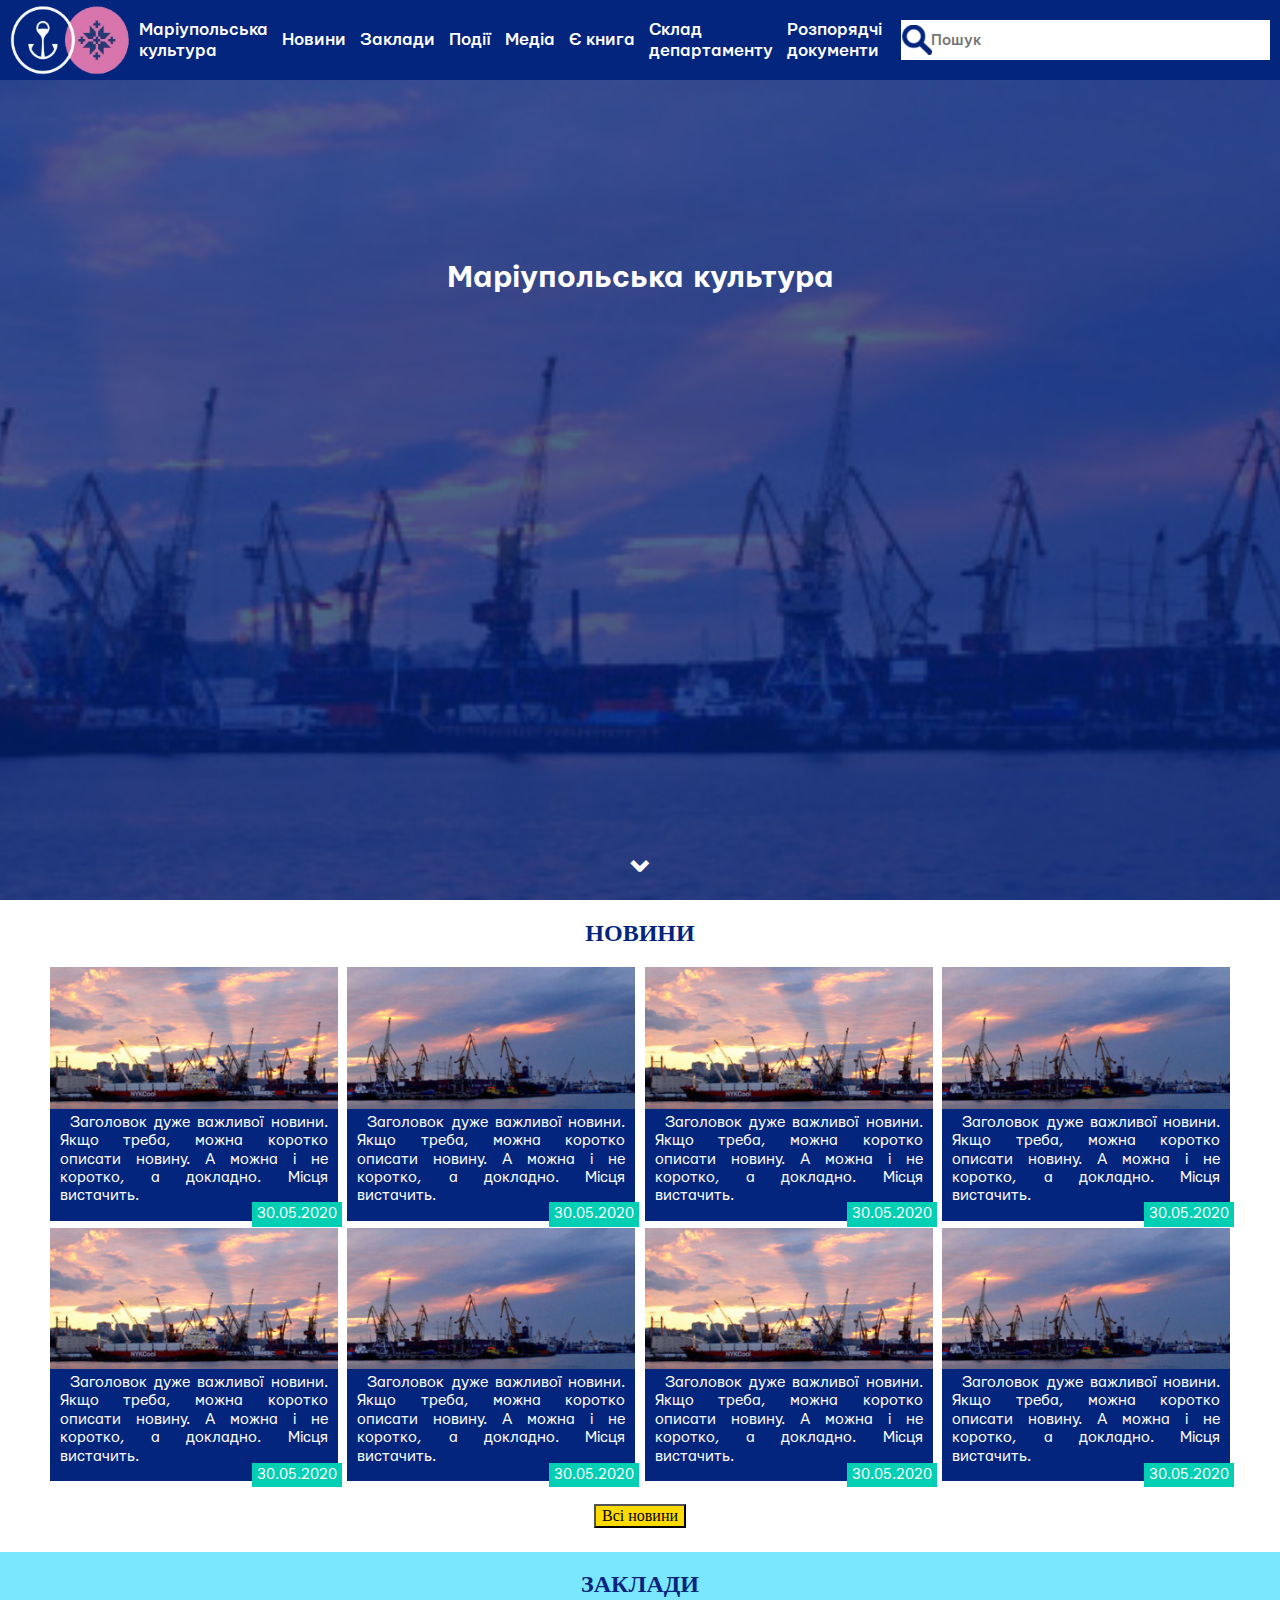
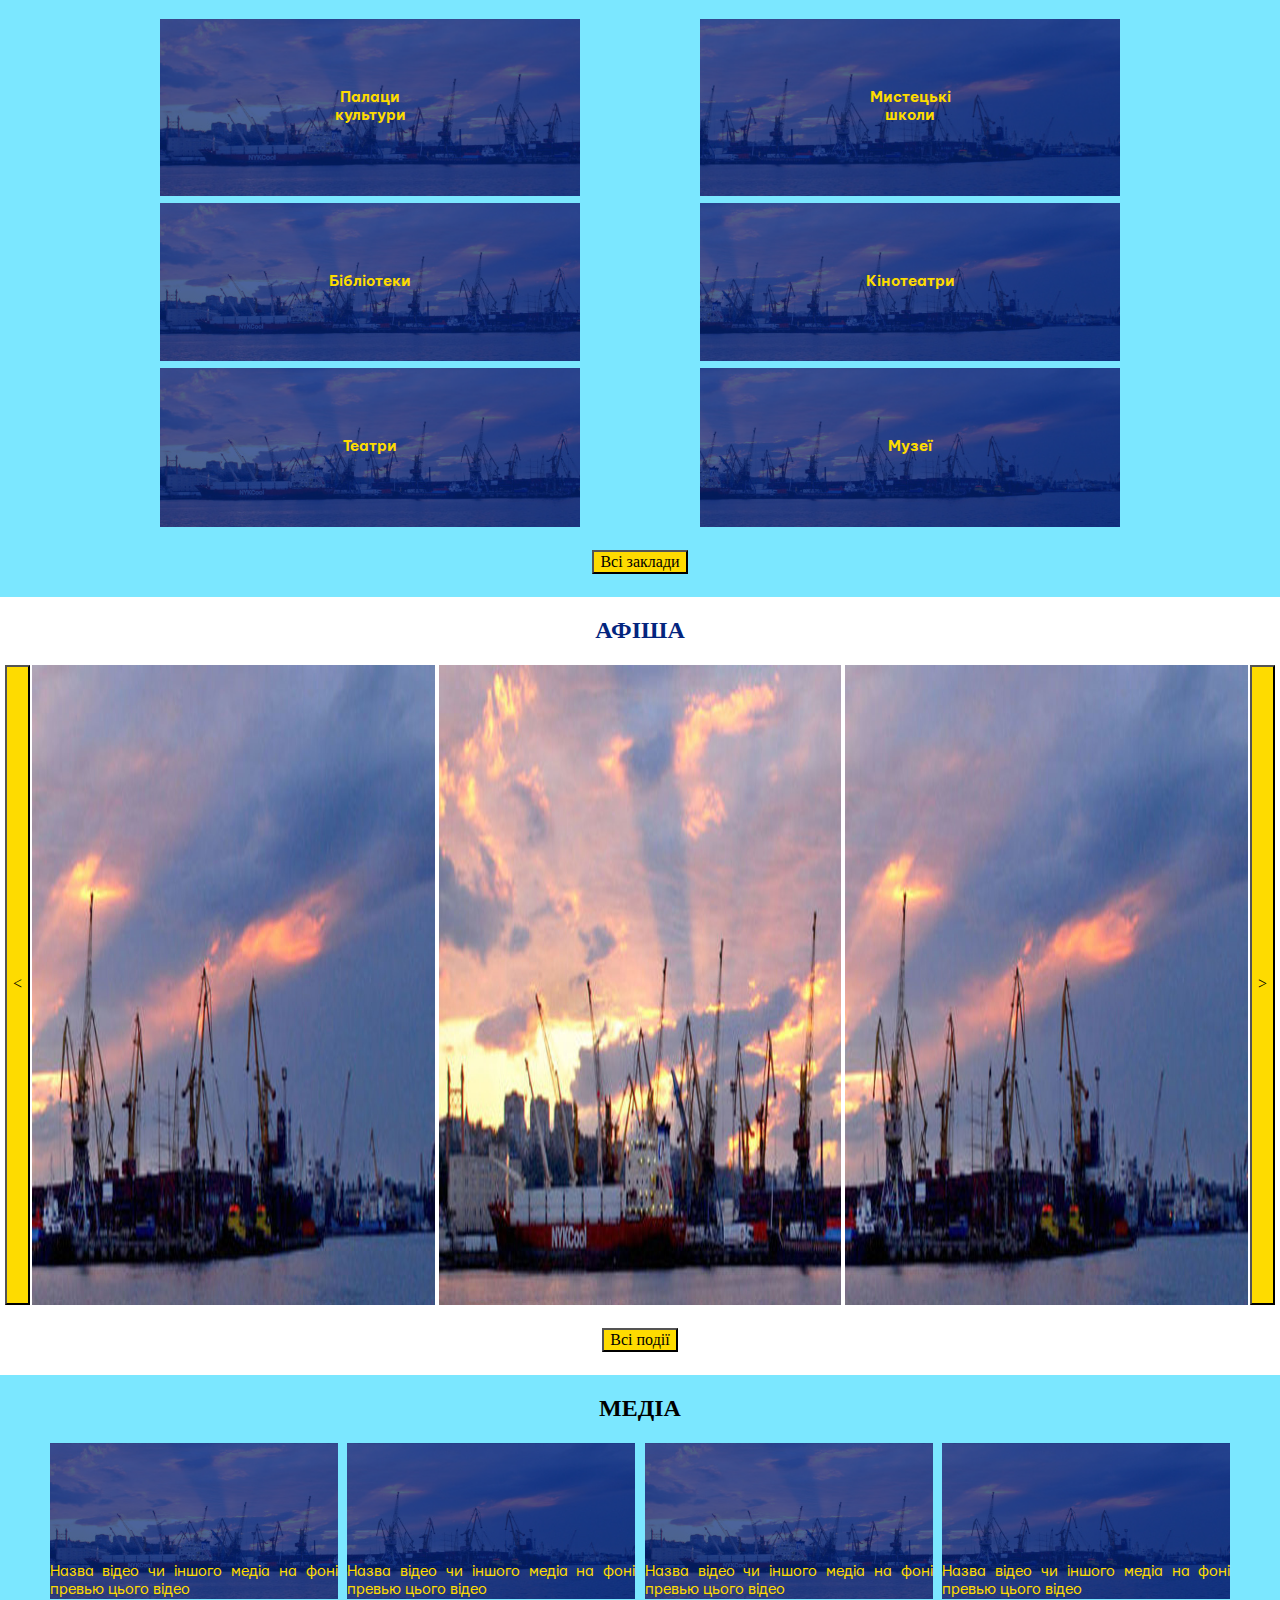
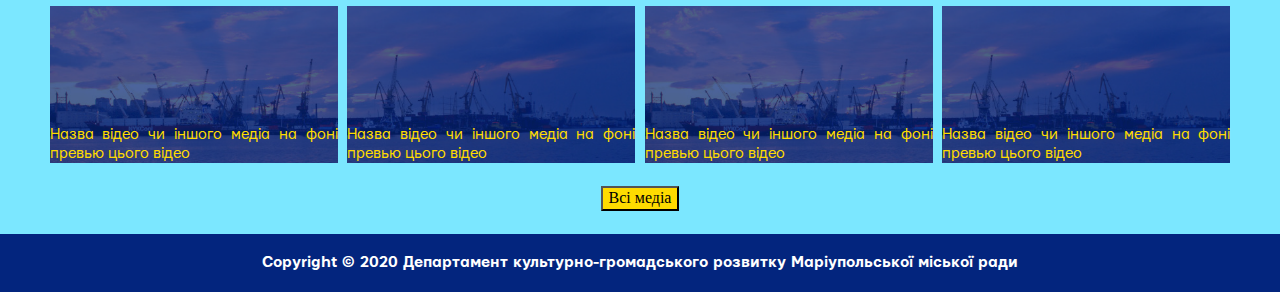
==== commit 10243cc5: "logo&height" ====
--- a/index.html
+++ b/index.html
@@ -14,7 +14,7 @@
             <div class="burger">
                 <span></span>
             </div>
-            <img src="img/main-logo.png" width="140px" height="76px" alt="">
+            <img src="img/main-log.png" class="main-logo" width="120px" height="70px" alt="">
             <nav>
                 <p><a href="">Маріупольська<br>культура</a></p>
                 <p><a href="news.html">Новини</a></p>
--- a/css/style-min.css
+++ b/css/style-min.css
@@ -1 +1 @@
-@font-face{font-family:Mariupol-Medium;src:local('Mariupol Medium'),local('Mariupol-Medium'),url(../font/Mariupol-Medium.woff) format('woff'),url(../font/Mariupol-Medium.otf) format('opentype');font-weight:400;font-style:normal}@font-face{font-family:Mariupol-Bold;src:local('Mariupol Bold'),local('Mariupol-Bold'),url(../font/Mariupol-Bold.woff) format('woff'),url(../font/Mariupol-Bold.otf) format('opentype');font-weight:700;font-style:normal}@font-face{font-family:Mariupol-Regular;src:local('Mariupol Regular'),local('Mariupol-Regular'),url(../font/Mariupol-Regular.woff) format('woff'),url(../font/Mariupol-Regular.otf) format('opentype');font-weight:lighter;font-style:normal}body,html{height:100%;margin:0}header{width:100%;height:80px;background-color:#03257e}.main-navigation{display:inline-block;margin:0;padding:0}.page-container{display:flex;flex-direction:column;height:100%}main{flex:1 0 auto}header nav{display:inline-block;vertical-align:top;margin:0;padding:20px 0}nav p{display:inline-block;vertical-align:middle;list-style:none;margin:0;padding:0 5px}nav a{font-family:Mariupol-Medium,sans-serif;font-size:18px;text-decoration:none;color:#fff;display:block;white-space:nowrap}.search{display:inline-block;vertical-align:top;position:relative;background-color:#03257e;padding:20px;height:40px;width:calc(100% - 941px)}.search img{position:absolute;top:22px;left:22px;width:36px;height:36px}.search input{width:100%;height:100%;border:none;padding-left:40px;box-sizing:border-box}.index-intro{display:flex;flex-direction:column;justify-content:space-between;align-items:center;text-align:center;background-color:#03257e;background-image:url(../img/blue.png);height:calc(100vh - 80px);background-position:center;background-repeat:no-repeat;background-size:cover;padding-top:20vh;padding-bottom:2vh;box-sizing:border-box;color:#fff}.index-intro h1{margin:0;font-family:Mariupol-Bold,sans-serif}.index-intro button{color:#fff;border:none;background-color:transparent;font-size:40px;font-weight:900}.index-foundation,.index-media,.index-news{text-align:center;padding:0 40px}.afiche h2,.index-foundation h2,.index-news h2{color:#03257e;text-decoration:underline}.afiche ul,.book-container,.event,.index-foundation ul,.index-media ul,.index-news ul,.media-container,.news-container{display:flex;flex-wrap:wrap;justify-content:space-evenly;width:100%;padding:0}.media-container,.news-container{flex-shrink:0}.afiche li,.book-container li,.event li,.foundation-container li,.index-foundation li,.index-media li,.index-news li,.media-container li,.news-container li{list-style:none;background-color:#03257e;color:#fff;display:block;margin-bottom:7px}.afiche li,.book-container li,.index-media li,.index-news li{position:relative;width:24%;min-width:200px;padding-bottom:10px}.event li,.index-foundation li,.media-container li,.news-container li{width:32%;min-width:420px}.book-container li{padding:5px 10px;text-align:center;box-sizing:border-box}.fondation-list a,.media-container a,.news-container a{display:flex}.fondation-list a,.index-news a,.media-container a,.news-container a{color:#fff;text-decoration:none}.fondation-list a{display:block}.media-container div,.news-container div{padding:7px 10px}.media-container img,.news-container img{width:100%;min-width:250px}.news-container p{text-align:justify;text-indent:5px;margin:0}.news-container span{display:block;margin-left:5px}.index-news p{text-align:justify;font-family:Mariupol-Regular,sans-serif;text-indent:10px;margin:0;padding:5px 10px}.index-news .date{position:absolute;text-indent:0;z-index:2;right:-4px;bottom:-6px;padding:3px 5px;background-color:#00cfb4}.afiche img,.event img,.index-news img{display:block;width:100%}.afiche button,.index-foundation button,.index-media button,.index-news button{background-color:#fedb00;margin-bottom:1.45em}.afiche{text-align:center;padding:0 5px}.index-foundation,.index-media{background-color:#7be7ff;display:block}.index-foundation h2,.index-media h2{margin-top:0;padding-top:.83em}.index-foundation li,.index-media li{display:flex;align-items:baseline;justify-content:center;padding:70px 0;background-image:url(../img/blue.png);background-size:cover;background-position:left;background-color:#03257e}.index-foundation li:nth-child(2n),.index-media li:nth-child(2n){background-position:right}.index-media li{padding:0;padding-top:120px}.index-foundation a{display:block;font-family:Mariupol-Bold,sans-serif;color:#fedb00;text-decoration:none;margin:auto 0}.index-media p{color:#fedb00;font-family:Mariupol-Regular,sans-serif;text-align:justify;margin:0}footer{margin-top:auto;font-family:Mariupol-Bold,sans-serif;text-align:center;padding:20px 0;background-color:#03257e;color:#fff}.slider-conteiner{display:flex;justify-content:center}.slider{display:flex;overflow:hidden;width:100%;margin:0;padding:0}.afiche button{margin-top:1.45em}.slider-conteiner .left,.slider-conteiner .right{padding:0 6px;margin:0}.slider-conteiner .slider img{position:relative;left:0;width:calc(33.33% - 4px);height:25vw;border-left:2px solid #fff;border-right:2px solid #fff;animation:slider 20s infinite}@keyframes slider{0%{left:0}5%{left:-33.33%}15%{left:-33.33%}25%{left:-66.66%}35%{left:-66.66%}45%{left:-99.99%}55%{left:-99.99%}65%{left:-133.32%}75%{left:-133.32%}85%{left:-166.65%}95%{left:-166.65%}100%{left:0}}.foundation-container{display:flex}.foundation-main,.foundation-map{width:50%}.fondation-list{display:flex;flex-wrap:wrap;justify-content:space-around;padding:0}.event li,.fondation-list li{width:45%}.fondation-list div{padding:0 10px}.fondation-list p{text-indent:10px}.foundation-container img{display:block;width:100%}@media (max-width:1060px){header nav{padding:0;background-color:#03257e}nav p{display:none;padding:19.5px 20px}nav p:first-child{display:block;background-color:#03257e}nav.active{position:relative}nav.active p{display:block}.main-navigation.active li:first-child{padding:20px;flex-grow:0}.search{width:calc(100% - 431px)}.burger{position:relative;top:20px;margin:0 15px;display:inline-block;vertical-align:top;width:40px;height:40px;background-color:#03257e}.burger span,.burger:after,.burger:before{content:"";background-color:#fff;position:absolute;width:85%;height:2px;left:3px;transition:all .5s ease}.burger:before{top:7px}.burger:after{bottom:7px}.burger span{top:19px}.burger.active span{transform:scale(0)}.burger.active:before{transform:translate(0,12px) rotate(-45deg)}.burger.active:after{transform:translate(0,-12px) rotate(45deg)}.main-navigation{flex-direction:column}.media-container img,.news-container img{width:100%}.main-navigation li:not(.main-logo){z-index:1;background-color:#03257e}.index-foundation,.index-media,.index-news{padding:0}.index-foundation li,.index-media li,.index-news li,.media-container li,.news-container li{width:95%;min-width:auto}.event li{min-width:auto}.book-container li{width:47%}.foundation-main{width:100%}.foundation-map{display:none}}@media (max-width:530px){.media-container a,.news-container a{flex-direction:column}header nav{display:none}nav.active{position:absolute;top:80px;display:block}.search{width:calc(100% - 258px)}.slider-conteiner .slider img{width:calc(100% - 4px);height:45vw}.book-container li,.event li,.fondation-list li{width:95%}.media-container li,.news-container li{min-width:auto}@keyframes slider{0%{left:0}5%{left:-100%}10%{left:-100%}15%{left:-200%}20%{left:-200%}25%{left:-300%}30%{left:-300%}35%{left:-400%}40%{left:-400%}45%{left:-500%}50%{left:-500%}55%{left:-600%}60%{left:-600%}65%{left:-700%}70%{left:-700%}99%{left:0}}}+@font-face{font-family:Mariupol-Medium;src:local('Mariupol Medium'),local('Mariupol-Medium'),url(../font/Mariupol-Medium.woff) format('woff'),url(../font/Mariupol-Medium.otf) format('opentype');font-weight:400;font-style:normal}@font-face{font-family:Mariupol-Bold;src:local('Mariupol Bold'),local('Mariupol-Bold'),url(../font/Mariupol-Bold.woff) format('woff'),url(../font/Mariupol-Bold.otf) format('opentype');font-weight:700;font-style:normal}@font-face{font-family:Mariupol-Regular;src:local('Mariupol Regular'),local('Mariupol-Regular'),url(../font/Mariupol-Regular.woff) format('woff'),url(../font/Mariupol-Regular.otf) format('opentype');font-weight:lighter;font-style:normal}body,html{height:100%;margin:0}header{width:100%;height:80px;background-color:#03257e}.main-navigation{display:inline-block;margin:0;padding:0}.page-container{display:flex;flex-direction:column;height:100%}main{flex:1 0 auto}header nav{display:inline-block;vertical-align:top;margin:0;padding:20px 0}.main-logo{margin:5px 0;margin-left:10px}nav p{display:inline-block;vertical-align:middle;list-style:none;margin:0;padding:0 5px}nav a{font-family:Mariupol-Medium,sans-serif;font-size:18px;text-decoration:none;color:#fff;display:block;white-space:nowrap}.search{display:inline-block;vertical-align:top;position:relative;background-color:#03257e;padding:20px 10px;height:40px;width:calc(100% - 911px)}.search img{position:absolute;top:25px;left:11px;width:30px;height:30px}.search input{width:100%;height:100%;border:none;padding-left:30px;box-sizing:border-box}.search input::placeholder{font-family:Mariupol-Medium,sans-serif}.index-intro{display:flex;flex-direction:column;justify-content:space-between;align-items:center;text-align:center;background-color:#03257e;background-image:url(../img/blue.png);height:calc(100vh - 80px);background-position:center;background-repeat:no-repeat;background-size:cover;padding-top:20vh;padding-bottom:2vh;box-sizing:border-box;color:#fff}.index-intro h1{margin:0;font-family:Mariupol-Bold,sans-serif}.index-intro button{color:#fff;border:none;background-color:transparent;font-size:40px;font-weight:900}.index-foundation,.index-media,.index-news{text-align:center;padding:0 40px}.afiche h2,.index-foundation h2,.index-news h2{color:#03257e}.afiche ul,.book-container,.event,.index-foundation ul,.index-media ul,.index-news ul,.media-container,.news-container{display:flex;flex-wrap:wrap;justify-content:space-evenly;width:100%;padding:0}.media-container,.news-container{flex-shrink:0}.afiche li,.book-container li,.event li,.foundation-container li,.index-foundation li,.index-media li,.index-news li,.media-container li,.news-container li{list-style:none;background-color:#03257e;color:#fff;display:block;margin-bottom:7px}.afiche li,.book-container li,.index-media li,.index-news li{position:relative;width:24%;min-width:200px;padding-bottom:10px}.event li,.index-foundation li,.media-container li,.news-container li{width:32%;min-width:420px}.book-container li{padding:5px 10px;text-align:center;box-sizing:border-box}.fondation-list a,.media-container a,.news-container a{display:flex}.fondation-list a,.index-news a,.media-container a,.news-container a{color:#fff;text-decoration:none}.fondation-list a{display:block}.media-container div,.news-container div{padding:7px 10px}.media-container img,.news-container img{width:100%;min-width:250px}.news-container p{text-align:justify;text-indent:5px;margin:0}.news-container span{display:block;margin-left:5px}.index-news p{text-align:justify;font-family:Mariupol-Regular,sans-serif;text-indent:10px;margin:0;padding:5px 10px}.index-news .date{position:absolute;text-indent:0;z-index:2;right:-4px;bottom:-6px;padding:3px 5px;background-color:#00cfb4}.afiche img,.event img,.index-news img{display:block;width:100%}.afiche button,.index-foundation button,.index-media button,.index-news button{background-color:#fedb00;margin-bottom:1.45em}.afiche{text-align:center;padding:0 5px}.index-foundation,.index-media{background-color:#7be7ff;display:block}.index-foundation h2,.index-media h2{margin-top:0;padding-top:.83em}.index-foundation li,.index-media li{display:flex;align-items:baseline;justify-content:center;padding:70px 0;background-image:url(../img/blue.png);background-size:cover;background-position:left;background-color:#03257e}.index-foundation li:nth-child(2n),.index-media li:nth-child(2n){background-position:right}.index-media li{padding:0;padding-top:120px}.index-foundation a{display:block;font-family:Mariupol-Bold,sans-serif;color:#fedb00;text-decoration:none;margin:auto 0}.index-media p{color:#fedb00;font-family:Mariupol-Regular,sans-serif;text-align:justify;margin:0}footer{margin-top:auto;font-family:Mariupol-Bold,sans-serif;text-align:center;padding:20px 0;background-color:#03257e;color:#fff}.slider-conteiner{display:flex;justify-content:center}.slider{display:flex;overflow:hidden;width:100%;margin:0;padding:0}.afiche button{margin-top:1.45em}.slider-conteiner .left,.slider-conteiner .right{padding:0 6px;margin:0}.slider-conteiner .slider img{position:relative;left:0;width:calc(33.33% - 4px);height:50vw;border-left:2px solid #fff;border-right:2px solid #fff;animation:slider 20s infinite}@keyframes slider{0%{left:0}5%{left:-33.33%}15%{left:-33.33%}25%{left:-66.66%}35%{left:-66.66%}45%{left:-99.99%}55%{left:-99.99%}65%{left:-133.32%}75%{left:-133.32%}85%{left:-166.65%}95%{left:-166.65%}100%{left:0}}.foundation-container{display:flex}.foundation-main,.foundation-map{width:50%}.fondation-list{display:flex;flex-wrap:wrap;justify-content:space-around;padding:0}.event li,.fondation-list li{width:45%}.fondation-list div{padding:0 10px}.fondation-list p{text-indent:10px}.foundation-container img{display:block;width:100%}@media (max-width:1060px){header nav{padding:0;background-color:#03257e}nav p{display:none;padding:19.5px 20px}nav p:first-child{display:block;background-color:#03257e}nav.active{position:relative;z-index:3}nav.active p{display:block}.main-navigation.active li:first-child{padding:20px;flex-grow:0}.search{width:calc(100% - 381px)}.burger{position:relative;top:20px;margin-left:10px;display:inline-block;vertical-align:top;width:40px;height:40px;background-color:#03257e}.burger span,.burger:after,.burger:before{content:"";background-color:#fff;position:absolute;width:85%;height:2px;left:3px;transition:all .5s ease}.burger:before{top:7px}.burger:after{bottom:7px}.burger span{top:19px}.burger.active span{transform:scale(0)}.burger.active:before{transform:translate(0,12px) rotate(-45deg)}.burger.active:after{transform:translate(0,-12px) rotate(45deg)}.main-navigation{flex-direction:column}.media-container img,.news-container img{width:100%}.main-navigation li:not(.main-logo){z-index:1;background-color:#03257e}.index-foundation,.index-media,.index-news{padding:0}.index-foundation li,.index-media li,.index-news li,.media-container li,.news-container li{width:95%;min-width:auto}.event li{min-width:auto}.book-container li{width:47%}.foundation-main{width:100%}.foundation-map{display:none}}@media (max-width:530px){.media-container a,.news-container a{flex-direction:column}header nav{display:none}nav.active{position:absolute;top:80px;display:block}.search{width:calc(100% - 208px)}.slider-conteiner .slider img{width:calc(100% - 4px);height:100vw}.book-container li,.event li,.fondation-list li{width:95%}.media-container li,.news-container li{min-width:auto}@keyframes slider{0%{left:0}5%{left:-100%}10%{left:-100%}15%{left:-200%}20%{left:-200%}25%{left:-300%}30%{left:-300%}35%{left:-400%}40%{left:-400%}45%{left:-500%}50%{left:-500%}55%{left:-600%}60%{left:-600%}65%{left:-700%}70%{left:-700%}99%{left:0}}}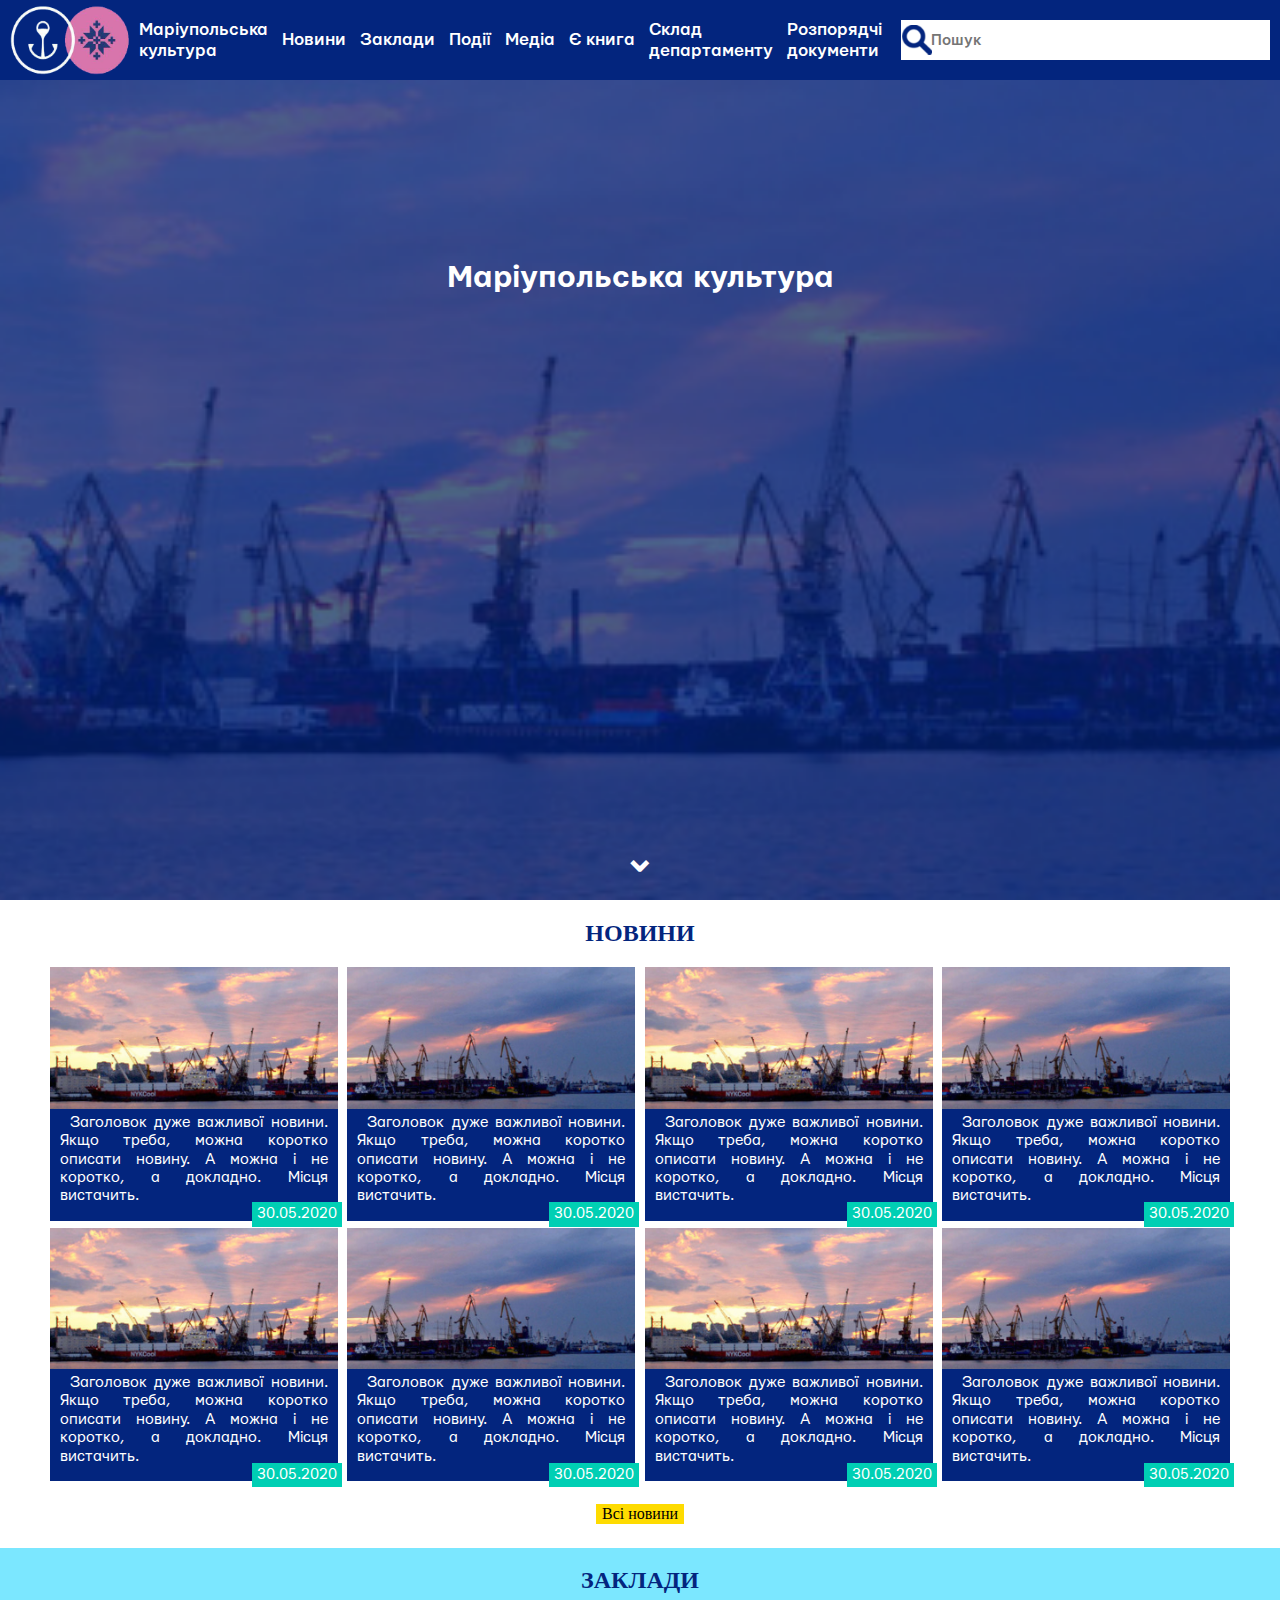
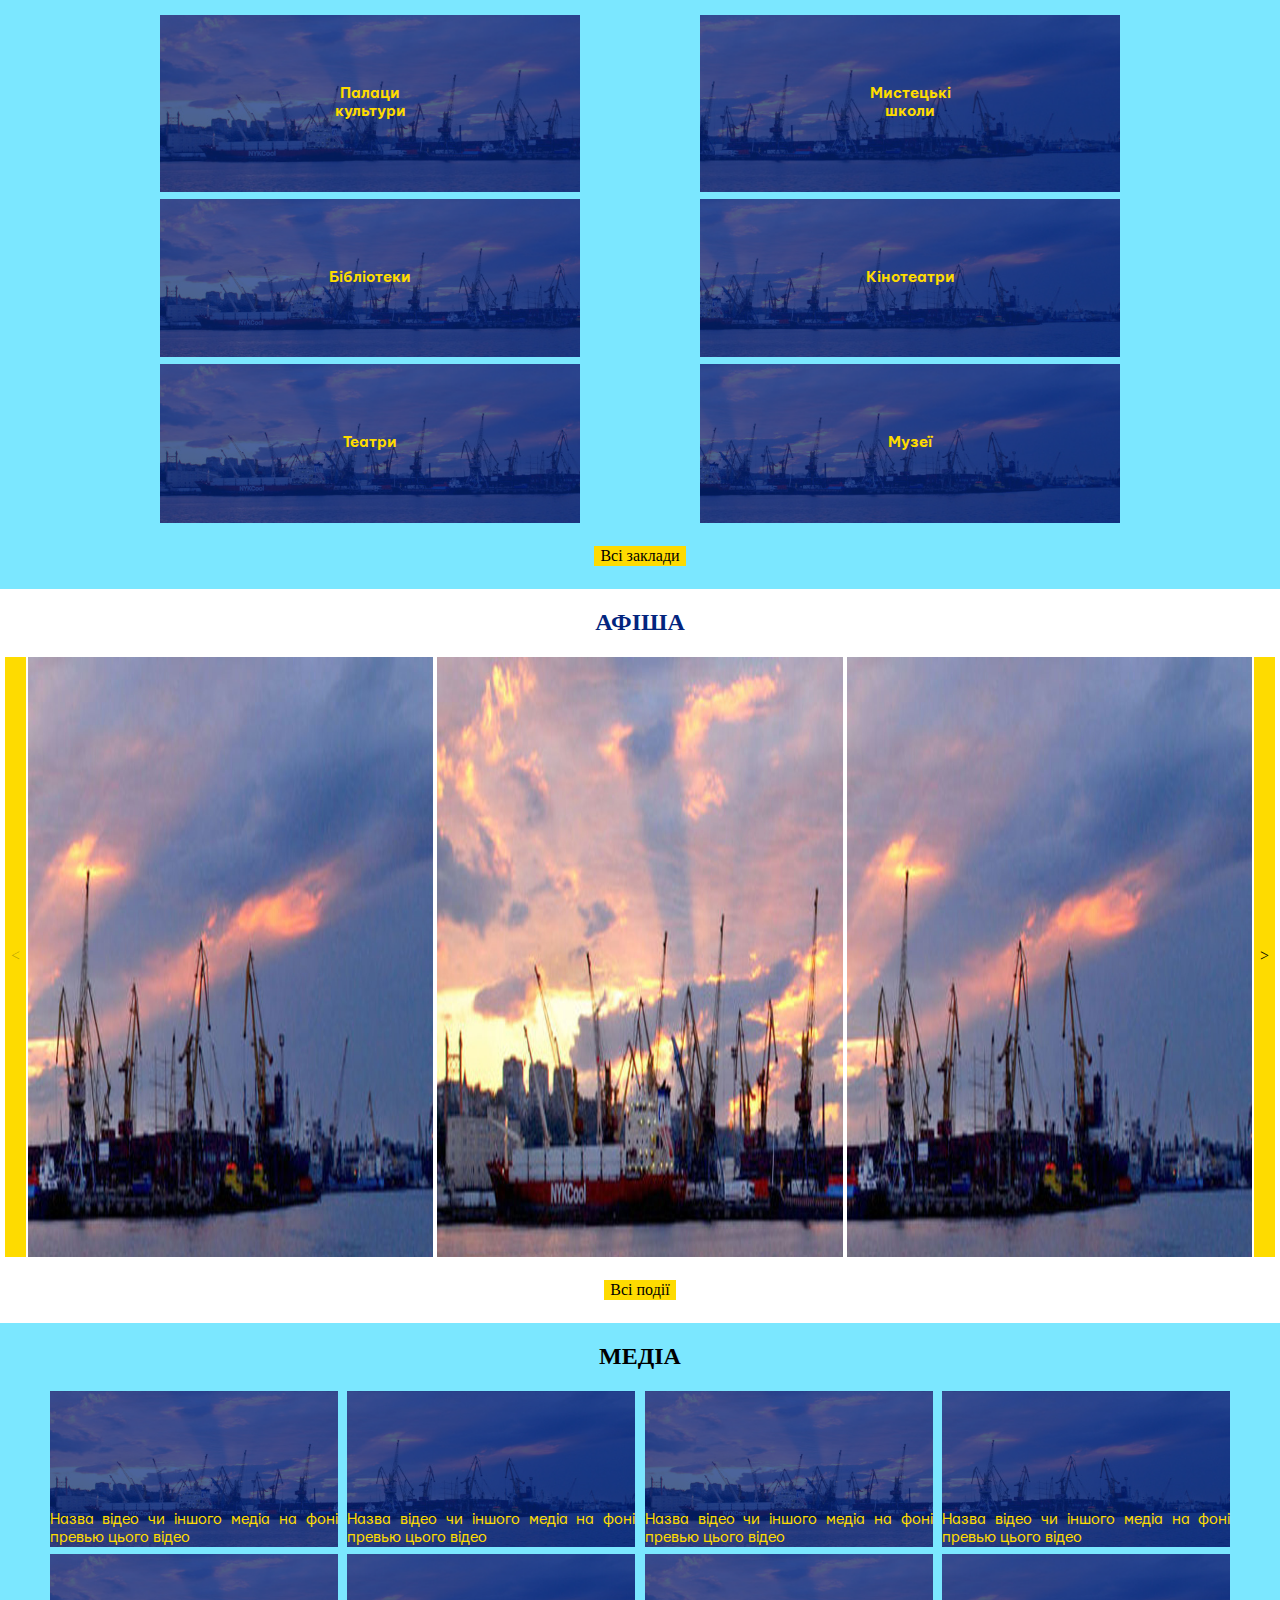
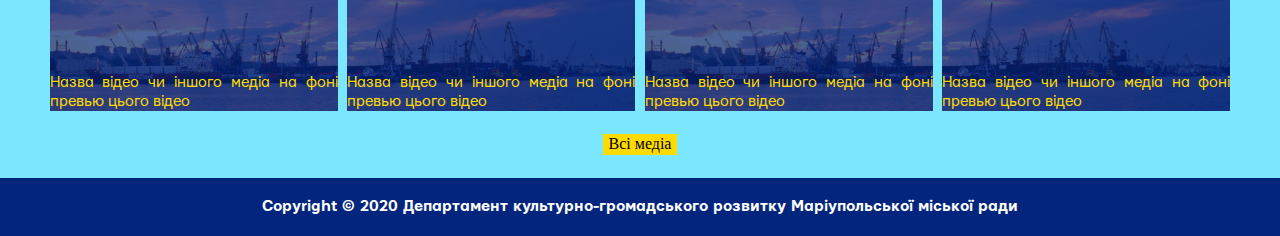
==== commit ae9a838b: "slider js" ====
--- a/index.html
+++ b/index.html
@@ -5,7 +5,7 @@
     <meta charset="utf-8">
     <meta name="viewport" content="initial-scale=1">
     <link rel="stylesheet" href="css/normalize.css">
-    <link rel="stylesheet" href="css/style-min.css">
+    <link rel="stylesheet" href="css/style.css">
 </head>
 
 <body>
@@ -121,15 +121,17 @@
                 <h2>АФІША</h2>
                 <div class="slider-conteiner">
                     <button class="left" type="button">&#706;</button>
-                    <div class="slider">
-                        <img src="img/right-news.jpg" alt="">
-                        <img src="img/left-news.jpg" alt="">
-                        <img src="img/right-news.jpg" alt="">
-                        <img src="img/left-news.jpg" alt="">
-                        <img src="img/right-news.jpg" alt="">
-                        <img src="img/left-news.jpg" alt="">
-                        <img src="img/right-news.jpg" alt="">
-                        <img src="img/left-news.jpg" alt="">
+                    <div class="slider-wrap">
+                        <div class="slider" id="afiche">
+                            <img src="img/right-news.jpg" alt="">
+                            <img src="img/left-news.jpg" alt="">
+                            <img src="img/right-news.jpg" alt="">
+                            <img src="img/left-news.jpg" alt="">
+                            <img src="img/right-news.jpg" alt="">
+                            <img src="img/left-news.jpg" alt="">
+                            <img src="img/right-news.jpg" alt="">
+                            <img src="img/left-news.jpg" alt="">
+                        </div>
                     </div>
                     <button class="right" type="button">&#707;</button>
                 </div>
@@ -172,4 +174,5 @@
     </div>
 
     <script src="js/menu.js"></script>
+    <script src="js/slider.js"></script>
 </body>--- a/css/style.css
+++ b/css/style.css
@@ -0,0 +1,555 @@
+@font-face {
+    font-family: 'Mariupol-Medium';
+    src: local('Mariupol Medium'), local('Mariupol-Medium'), url('../font/Mariupol-Medium.woff') format('woff'), url('../font/Mariupol-Medium.otf') format('opentype');
+    font-weight: normal;
+    font-style: normal;
+}
+
+@font-face {
+    font-family: 'Mariupol-Bold';
+    src: local('Mariupol Bold'), local('Mariupol-Bold'), url('../font/Mariupol-Bold.woff') format('woff'), url('../font/Mariupol-Bold.otf') format('opentype');
+    font-weight: bold;
+    font-style: normal;
+}
+
+@font-face {
+    font-family: 'Mariupol-Regular';
+    src: local('Mariupol Regular'), local('Mariupol-Regular'), url('../font/Mariupol-Regular.woff') format('woff'), url('../font/Mariupol-Regular.otf') format('opentype');
+    font-weight: lighter;
+    font-style: normal;
+}
+
+html, body {
+    height: 100%;
+    margin: 0;
+}
+
+header {
+    width: 100%;
+    height: 80px;
+    background-color: #03257e;
+
+}
+
+
+.main-navigation {
+    display: inline-block;
+    margin: 0;
+    padding: 0;
+}
+
+.page-container {
+    display: flex;
+    flex-direction: column;
+    height: 100%;
+}
+
+main {
+    flex: 1 0 auto;
+}
+header nav {
+    display: inline-block;
+    vertical-align: top;
+    margin: 0;
+    padding: 20px 0;
+}
+.main-logo {
+    margin: 5px 0;
+    margin-left: 10px;
+}
+nav p {
+    display: inline-block;
+    vertical-align: middle;
+    list-style: none;
+    margin: 0;
+    padding: 0 5px;
+}
+
+
+nav a {
+    font-family: 'Mariupol-Medium', sans-serif;
+    font-size: 18px;
+    text-decoration: none;
+    color: #fff;
+    display: block;
+    white-space: nowrap;
+}
+
+.search {
+    display: inline-block;
+    vertical-align: top;
+    position: relative;
+    background-color: #03257e;
+    padding: 20px 10px;
+    height: 40px;
+    width:calc(100% - 911px);
+
+}
+
+.search img {
+    position: absolute;
+    top: 25px;
+    left: 11px;
+    width: 30px;
+    height: 30px;
+}
+
+.search input {
+    width: 100%;
+    height: 100%;
+    border: none;
+    padding-left: 30px;
+    box-sizing: border-box;
+}
+.search input::placeholder{
+   font-family: 'Mariupol-Medium', sans-serif;;
+}
+
+.index-intro {
+    display: flex;
+    flex-direction: column;
+    justify-content: space-between;
+    align-items: center;
+    text-align: center;
+    background-color: #03257e;
+    background-image: url("../img/blue.png");
+    height: calc(100vh - 80px);
+    background-position: center;
+    background-repeat: no-repeat;
+    background-size: cover;
+    padding-top: 20vh;
+    padding-bottom: 2vh;
+    box-sizing: border-box;
+    color: #fff;
+}
+
+
+.index-intro h1 {
+    margin: 0;
+    font-family: 'Mariupol-Bold', sans-serif;
+
+}
+
+.index-intro button {
+    color: #fff;
+    border: none;
+    background-color: transparent;
+    font-size: 40px;
+    font-weight: 900;
+}
+
+.index-news, .index-foundation, .index-media {
+    text-align: center;
+    padding: 0 40px;
+}
+
+.index-news h2, .index-foundation h2, .afiche h2 {
+    color: #03257e;
+}
+
+.index-news ul, .index-foundation ul, .index-media ul, .afiche ul, .news-container, .event, .media-container, .book-container {
+    display: flex;
+    flex-wrap: wrap;
+    justify-content: space-evenly;
+    width: 100%;
+    padding: 0;
+}
+
+.news-container, .media-container {
+    flex-shrink: 0;
+}
+
+.index-news li, .index-foundation li, .index-media li, .afiche li, .news-container li, .foundation-container li, .event li, .media-container li, .book-container li {
+    list-style: none;
+    background-color: #03257e;
+    color: #fff;
+    display: block;
+    margin-bottom: 7px;
+}
+
+.index-news li, .index-media li, .afiche li, .book-container li {
+    position: relative;
+    width: 24%;
+    min-width: 200px;
+    padding-bottom: 10px;
+}
+
+.news-container li, .event li, .media-container li, .index-foundation li {
+    width: 32%;
+    min-width: 420px;
+}
+
+.book-container li {
+    padding: 5px 10px;
+    text-align: center;
+    box-sizing: border-box;
+}
+
+.news-container a, .fondation-list a, .media-container a {
+    display: flex;
+}
+
+.news-container a, .fondation-list a, .media-container a, .index-news a {
+    color: #fff;
+    text-decoration: none;
+}
+
+.fondation-list a {
+    display: block;
+}
+
+.news-container div, .media-container div {
+    padding: 7px 10px;
+}
+
+.news-container img, .media-container img {
+    width: 100%;
+    min-width: 250px;
+}
+
+.news-container p {
+    text-align: justify;
+    text-indent: 5px;
+    margin: 0;
+}
+
+.news-container span {
+    display: block;
+    margin-left: 5px;
+}
+
+.index-news p {
+    text-align: justify;
+    font-family: 'Mariupol-Regular', sans-serif;
+    text-indent: 10px;
+    margin: 0;
+    padding: 5px 10px;
+}
+
+.index-news .date {
+    position: absolute;
+    text-indent: 0;
+    z-index: 2;
+    right: -4px;
+    bottom: -6px;
+    padding: 3px 5px;
+    background-color: #00cfb4;
+}
+
+.index-news img, .afiche img, .event img {
+    display: block;
+    width: 100%;
+}
+
+.index-news button, .index-foundation button, .index-media button, .afiche button {
+    background-color: #fedb00;
+    margin-bottom: 1.45em;
+    border: none;
+}
+
+.afiche {
+    text-align: center;
+    padding: 0 5px;
+}
+
+.index-foundation, .index-media {
+    background-color: #7be7ff;
+    display: block;
+}
+
+.index-foundation h2, .index-media h2 {
+    margin-top: 0;
+    padding-top: 0.83em;
+}
+
+.index-foundation li, .index-media li {
+    display: flex;
+    align-items: baseline;
+    justify-content: center;
+    padding: 70px 0;
+    background-image: url('../img/blue.png');
+    background-size: cover;
+    background-position: left;
+    background-color: #03257e;
+}
+
+.index-foundation li:nth-child(2n), .index-media li:nth-child(2n) {
+    background-position: right;
+}
+
+.index-media li {
+    padding: 0;
+    padding-top: 120px;
+}
+
+.index-foundation a {
+    display: block;
+    font-family: 'Mariupol-Bold', sans-serif;
+    color: #fedb00;
+    text-decoration: none;
+    margin: auto 0;
+}
+
+.index-media p {
+    color: #fedb00;
+    font-family: 'Mariupol-Regular', sans-serif;
+    text-align: justify;
+    margin: 0;
+}
+
+footer {
+    margin-top: auto;
+    font-family: 'Mariupol-Bold', sans-serif;
+    text-align: center;
+    padding: 20px 0;
+    background-color: #03257e;
+    color: #fff;
+}
+
+.slider-conteiner {
+    display: flex;
+    justify-content: center;
+}
+.slider-wrap {
+    width: 100%;
+    overflow: hidden;
+}
+.slider {
+    position: relative;
+    left: 0;
+    display: flex;
+    width: 100%;
+    height: 600px;
+    margin: 0;
+    padding: 0;
+}
+
+.afiche button {
+    margin-top: 1.45em;
+}
+
+.slider-conteiner .left, .slider-conteiner .right {
+    padding: 0 6px;
+    margin: 0;
+}
+
+ .slider img {
+    height: 100%;
+
+    width: calc(33.33% - 4px);
+    border-left: 2px solid #fff;
+    border-right: 2px solid #fff;
+    animation: slider 20s infinite;
+}
+
+
+
+.foundation-container {
+    display: flex;
+}
+
+.foundation-main, .foundation-map {
+    width: 50%;
+}
+
+.fondation-list {
+    display: flex;
+    flex-wrap: wrap;
+    justify-content: space-around;
+    padding: 0;
+}
+
+.fondation-list li, .event li {
+    width: 45%;
+}
+
+.fondation-list div {
+    padding: 0 10px;
+}
+
+.fondation-list p {
+    text-indent: 10px;
+}
+
+.foundation-container img {
+    display: block;
+    width: 100%;
+}
+
+@media (max-width: 1060px) {
+    header nav {
+        padding: 0;
+        background-color: #03257e;
+    }
+
+    nav p {
+        display: none;
+        padding: 19.5px 20px;
+    }
+    nav p:first-child {
+        display: block;
+
+        background-color: #03257e;
+    }
+    nav.active {
+        position: relative;
+        z-index: 3;
+    }
+    nav.active p {
+        display: block;
+    }
+    .main-navigation.active li:first-child {
+        padding: 20px;
+        flex-grow: 0;
+    }
+
+    .search {
+        width: calc(100% - 381px);
+    }
+
+    .burger {
+        position: relative;
+        top: 20px;
+        margin-left: 10px;
+        display: inline-block;
+        vertical-align: top;
+        width: 40px;
+        height: 40px;
+        background-color: #03257e;
+    }
+    .burger:before, .burger:after, .burger span {
+        content: "";
+        background-color: #fff;
+        position: absolute;
+        width: 85%;
+        height: 2px;
+        left: 3px;
+        transition: all 0.5s ease;
+    }
+    .burger:before {
+        top: 7px;
+    }
+    .burger:after {
+        bottom: 7px;
+    }
+    .burger span {
+        top: 19px;
+    }
+    .burger.active span {
+        transform: scale(0);
+    }
+    .burger.active:before {
+        transform: translate( 0, 12px) rotate(-45deg);
+    }
+    .burger.active:after {
+        transform: translate( 0, -12px) rotate(45deg);
+    }
+    .main-navigation {
+        flex-direction: column;
+    }
+    .news-container img, .media-container img {
+        width: 100%;
+    }
+    .main-navigation li:not(.main-logo) {
+        z-index: 1;
+        background-color: #03257e;
+    }
+    .index-news, .index-foundation, .index-media {
+        padding: 0;
+    }
+    .index-news li, .index-foundation li, .index-media li, .news-container li, .media-container li {
+        width: 95%;
+        min-width: auto;
+    }
+    .event li {
+        min-width: auto;
+    }
+    .book-container li {
+        width: 47%;
+    }
+    .foundation-main {
+        width: 100%;
+    }
+    .foundation-map {
+        display: none;
+    }
+}
+
+@media (max-width: 530px) {
+    .news-container a, .media-container a {
+        flex-direction: column;
+    }
+    header nav {
+        display: none;
+    }
+    nav.active {
+        position: absolute;
+        top: 80px;
+        display: block;
+    }
+    .search {
+        width: calc(100% - 209px);
+    }
+    .slider {
+        height: 350px;
+    }
+    .slider-conteiner .slider img {
+        width: calc(100% - 4px);
+    }
+    .fondation-list li, .event li, .book-container li {
+        width: 95%;
+    }
+    .news-container li, .media-container li {
+        min-width: auto;
+    }
+    @keyframes slider {
+        0% {
+            left: 0;
+        }
+        5% {
+            left: -100%;
+        }
+        10% {
+            left: -100%;
+        }
+        15% {
+            left: -200%;
+        }
+        20% {
+            left: -200%;
+        }
+        25% {
+            left: -300%;
+        }
+        30% {
+            left: -300%;
+        }
+        35% {
+            left: -400%;
+        }
+        40% {
+            left: -400%;
+        }
+        45% {
+            left: -500%;
+        }
+        50% {
+            left: -500%;
+        }
+        55% {
+            left: -600%;
+        }
+        60% {
+            left: -600%;
+        }
+        65% {
+            left: -700%;
+        }
+        70% {
+            left: -700%;
+        }
+        99% {
+            left: 0;
+        }
+    }
+}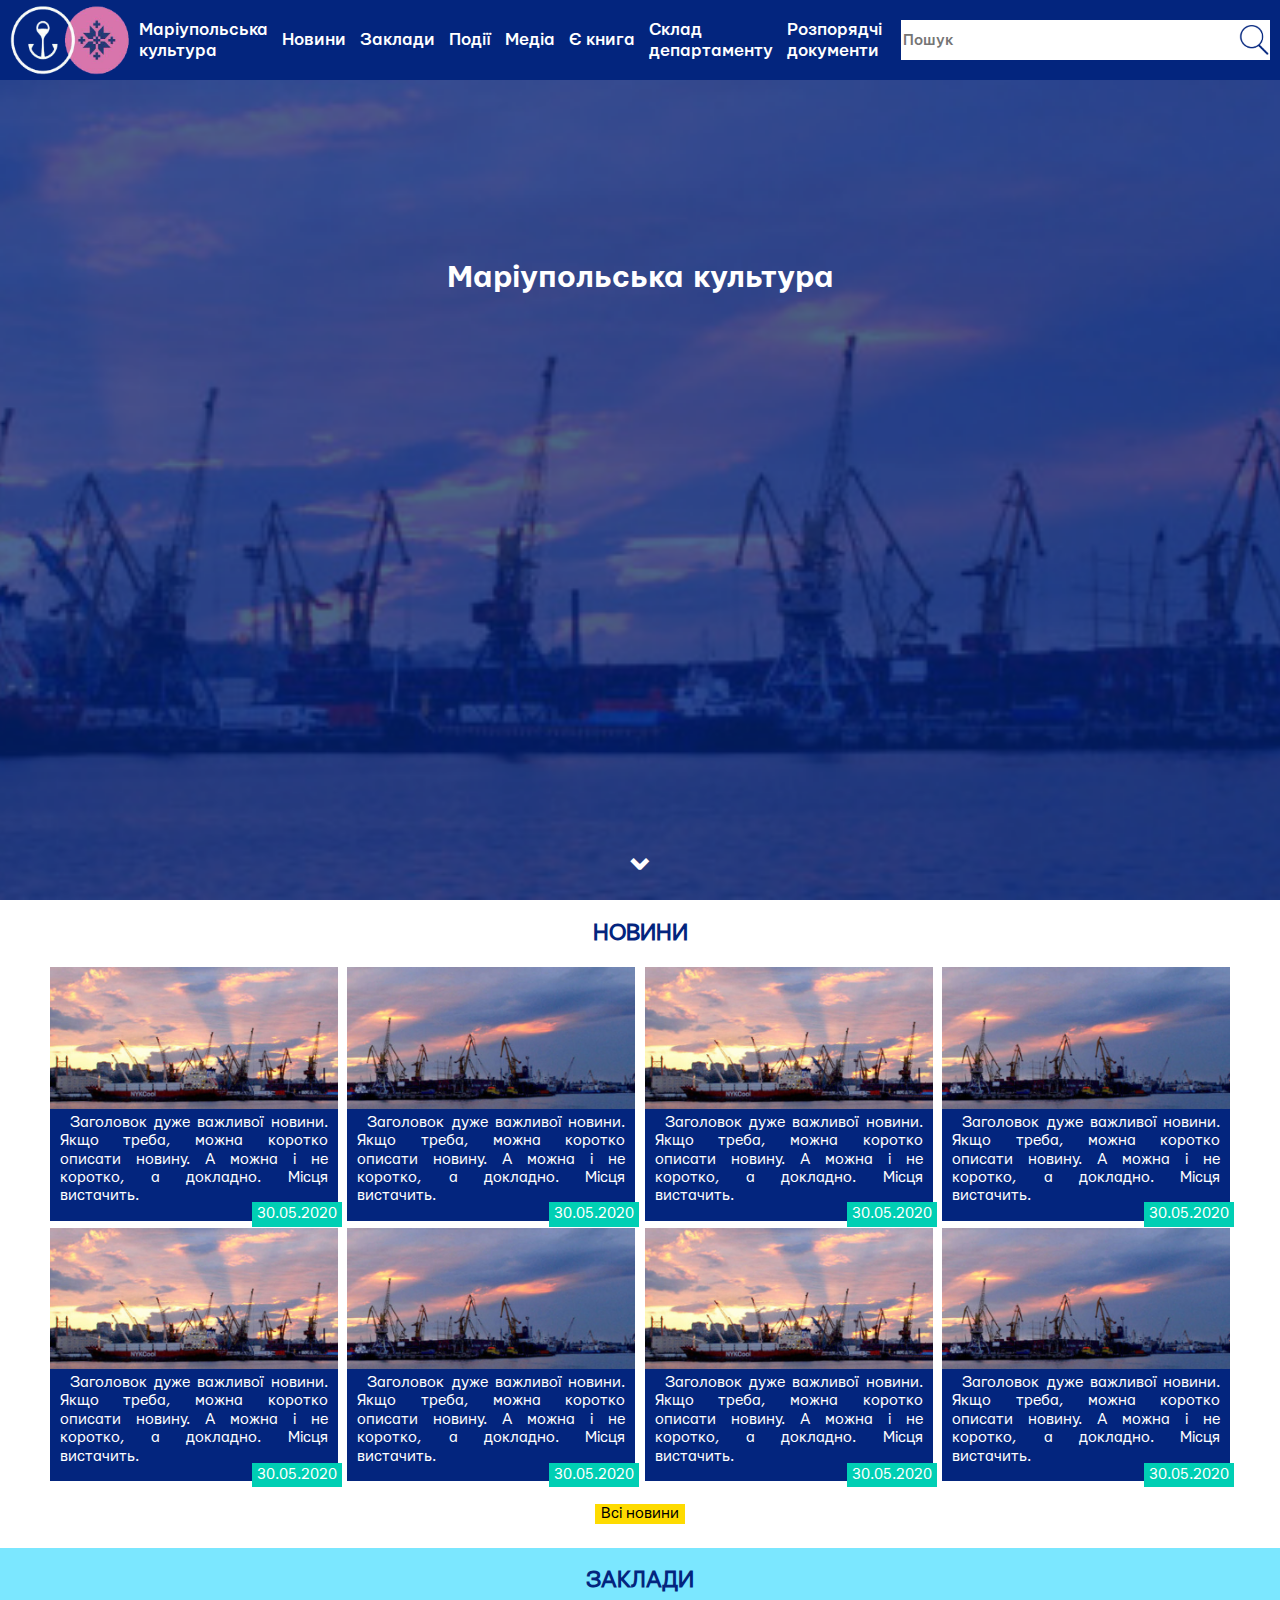
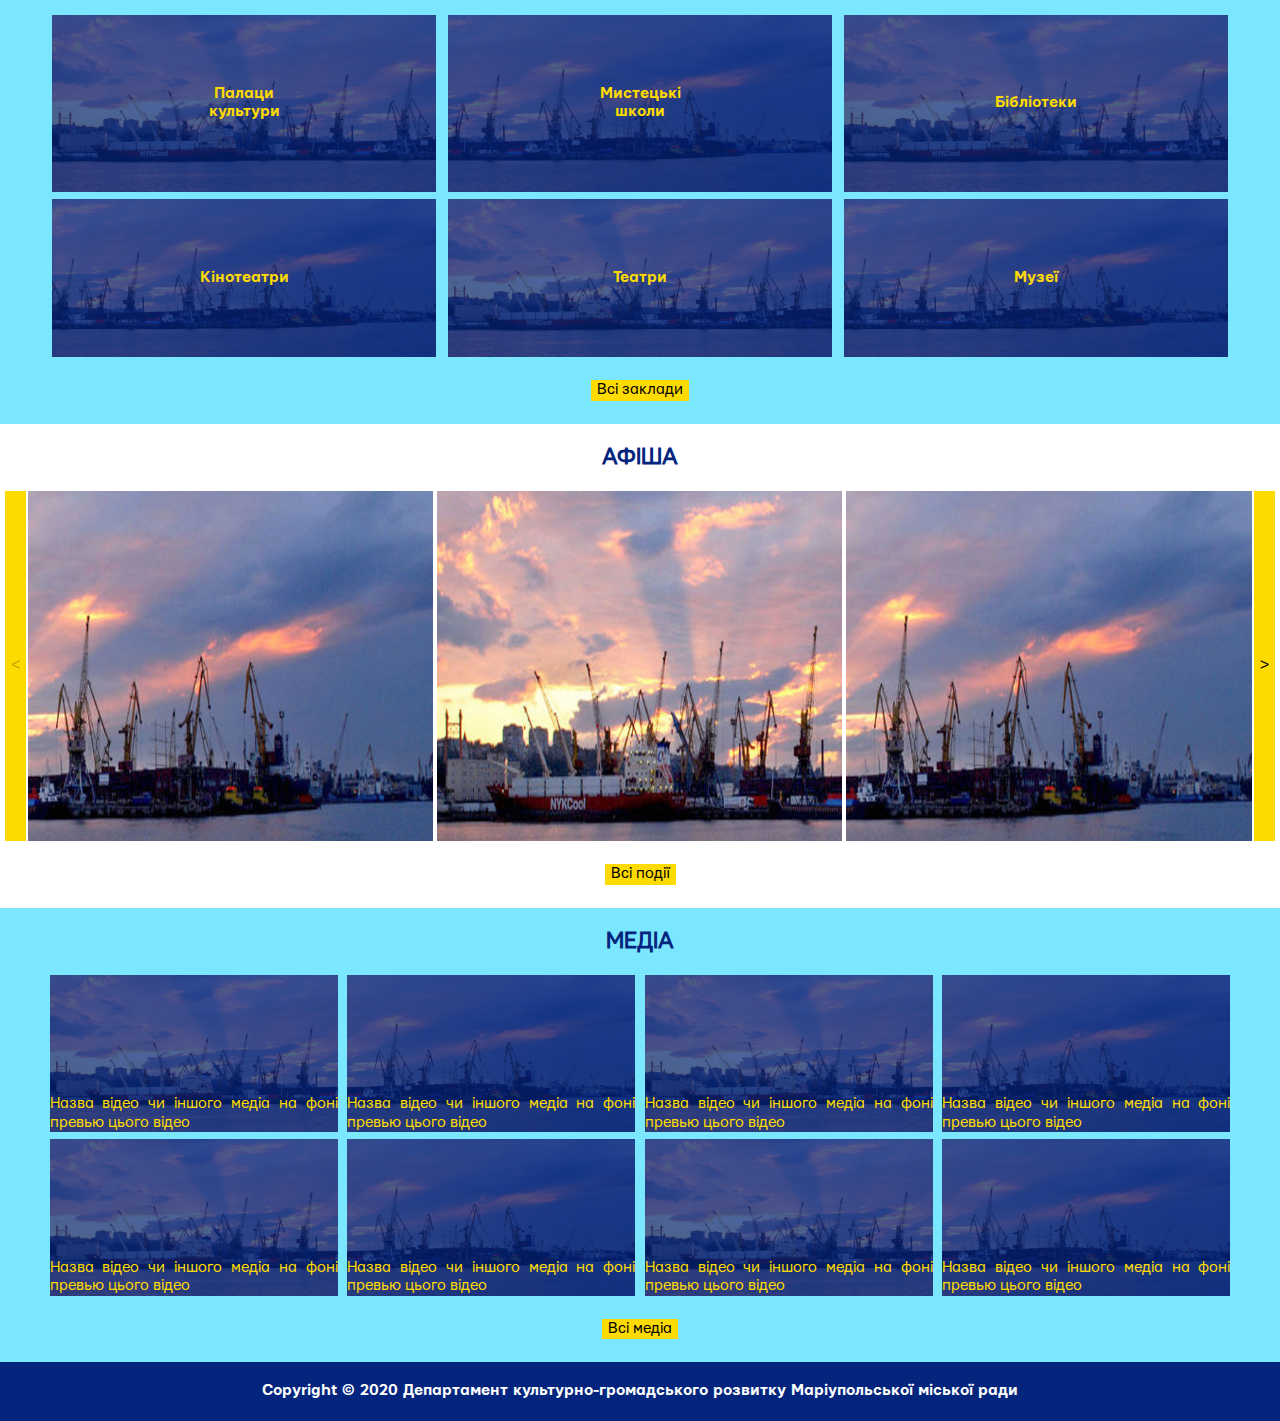
==== commit e4a67167: "searchButton" ====
--- a/index.html
+++ b/index.html
@@ -26,7 +26,7 @@
                 <p><a href="">Розпорядчі<br>документи</a></p>
             </nav>
             <div class="search">
-                <img src="img/search.png">
+                <button type="submit"></button>
                 <input type="search" placeholder="Пошук">
             </div>
         </header>
--- a/css/style.css
+++ b/css/style.css
@@ -42,6 +42,7 @@
     display: flex;
     flex-direction: column;
     height: 100%;
+    font-family: 'Mariupol-Regular', sans-serif;
 }
 
 main {
@@ -85,20 +86,28 @@
     width:calc(100% - 911px);
 
 }
-
-.search img {
+.search button {
     position: absolute;
     top: 25px;
-    left: 11px;
+    right: 11px;
     width: 30px;
     height: 30px;
+    border: none;
+    padding: 0;
+    background-image: url("../img/search.png");
+    background-position: center;
+    background-size: contain;
+    background-color: unset;
+}
+.search button img {
+    width: 30px;
 }
 
 .search input {
     width: 100%;
     height: 100%;
     border: none;
-    padding-left: 30px;
+    padding-right: 30px;
     box-sizing: border-box;
 }
 .search input::placeholder{
@@ -176,7 +185,6 @@
 
 .news-container li, .event li, .media-container li, .index-foundation li {
     width: 32%;
-    min-width: 420px;
 }
 
 .book-container li {
@@ -203,8 +211,8 @@
 }
 
 .news-container img, .media-container img {
-    width: 100%;
-    min-width: 250px;
+    width: 300px;
+    flex-shrink: 0;
 }
 
 .news-container p {
@@ -260,6 +268,7 @@
 .index-foundation h2, .index-media h2 {
     margin-top: 0;
     padding-top: 0.83em;
+    color: #03257e;
 }
 
 .index-foundation li, .index-media li {
@@ -319,7 +328,7 @@
     left: 0;
     display: flex;
     width: 100%;
-    height: 600px;
+    height: 350px;
     margin: 0;
     padding: 0;
 }
@@ -335,7 +344,6 @@
 
  .slider img {
     height: 100%;
-
     width: calc(33.33% - 4px);
     border-left: 2px solid #fff;
     border-right: 2px solid #fff;
@@ -351,7 +359,10 @@
 .foundation-main, .foundation-map {
     width: 50%;
 }
-
+.foundation-main h1 {
+    text-align: center;
+    font-family: 'Mariupol-Regular', sans-serif;
+}
 .fondation-list {
     display: flex;
     flex-wrap: wrap;
@@ -364,7 +375,16 @@
 }
 
 .fondation-list div {
+    position: relative;
     padding: 0 10px;
+    padding-right: 45px;
+}
+.fondation-list .marker {
+    position: absolute;
+    top: 2%;
+    right: 1.5%;
+    width: 38px;
+    height: 35px;
 }
 
 .fondation-list p {
@@ -375,13 +395,22 @@
     display: block;
     width: 100%;
 }
-
+.foundation-map div {
+    height: 100%;
+}
+@media (max-width: 1500px) {
+    .news-container li {
+        width: 47%;
+    }
+}
 @media (max-width: 1060px) {
+    .news-container a {
+        display: block;
+    }
     header nav {
         padding: 0;
         background-color: #03257e;
     }
-
     nav p {
         display: none;
         padding: 19.5px 20px;
@@ -495,6 +524,7 @@
     }
     .slider-conteiner .slider img {
         width: calc(100% - 4px);
+
     }
     .fondation-list li, .event li, .book-container li {
         width: 95%;
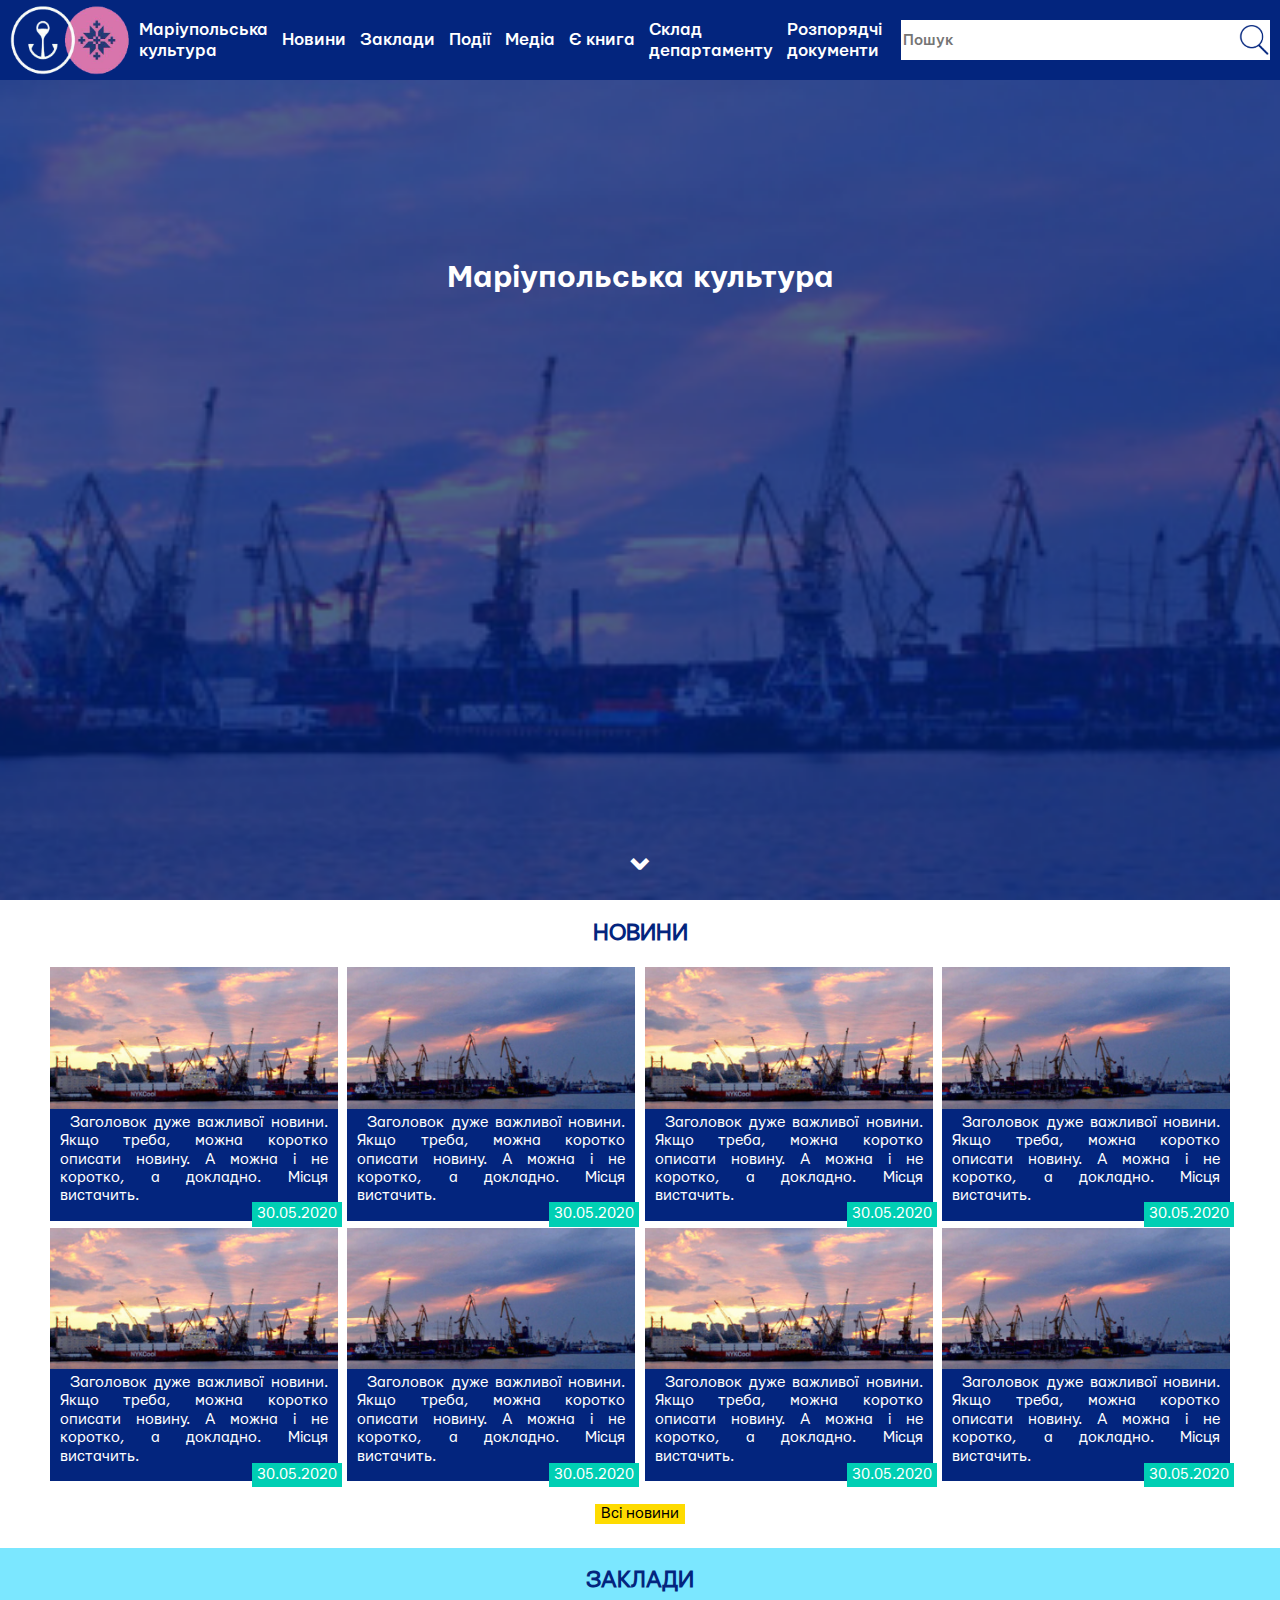
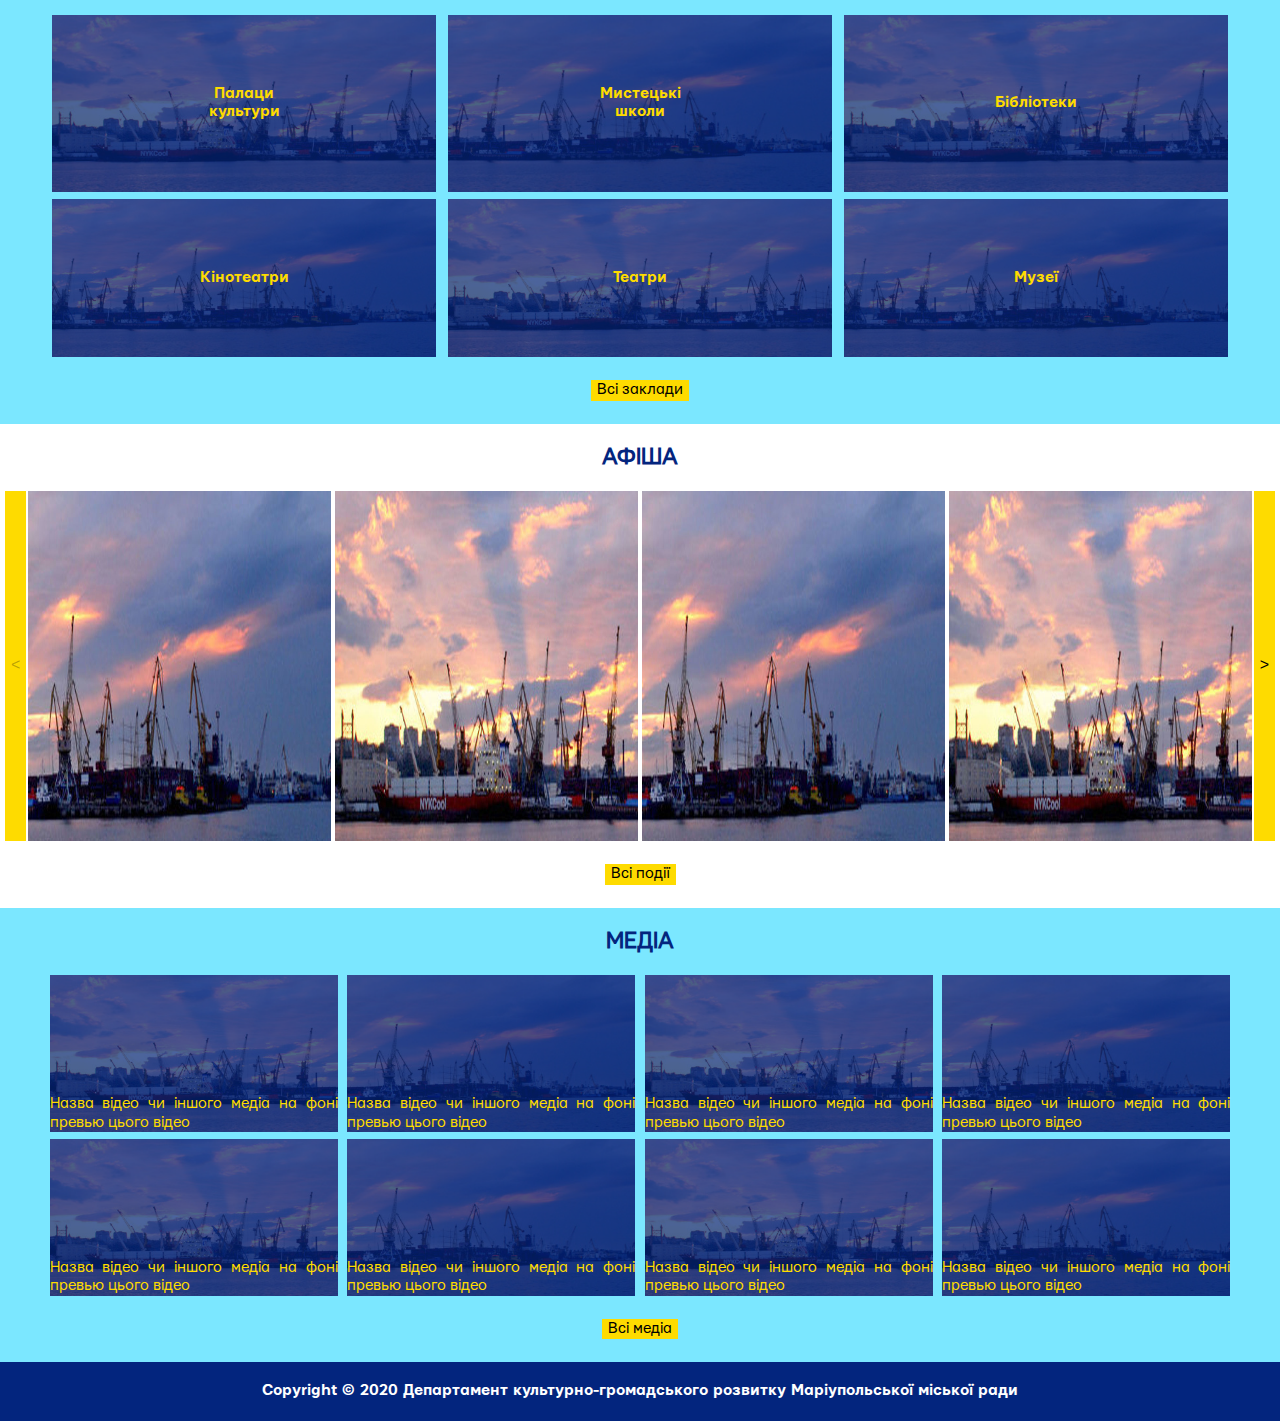
==== commit fc58733c: "jsSipleSlider" ====
--- a/index.html
+++ b/index.html
@@ -131,6 +131,11 @@
                             <img src="img/left-news.jpg" alt="">
                             <img src="img/right-news.jpg" alt="">
                             <img src="img/left-news.jpg" alt="">
+                            <img src="img/right-news.jpg" alt="">
+                            <img src="img/left-news.jpg" alt="">
+                            <img src="img/right-news.jpg" alt="">
+                            <img src="img/left-news.jpg" alt="">
+                            
                         </div>
                     </div>
                     <button class="right" type="button">&#707;</button>
--- a/css/style.css
+++ b/css/style.css
@@ -28,9 +28,7 @@
     width: 100%;
     height: 80px;
     background-color: #03257e;
-
-}
-
+}
 
 .main-navigation {
     display: inline-block;
@@ -48,16 +46,19 @@
 main {
     flex: 1 0 auto;
 }
+
 header nav {
     display: inline-block;
     vertical-align: top;
     margin: 0;
     padding: 20px 0;
 }
+
 .main-logo {
     margin: 5px 0;
     margin-left: 10px;
 }
+
 nav p {
     display: inline-block;
     vertical-align: middle;
@@ -65,7 +66,6 @@
     margin: 0;
     padding: 0 5px;
 }
-
 
 nav a {
     font-family: 'Mariupol-Medium', sans-serif;
@@ -83,9 +83,9 @@
     background-color: #03257e;
     padding: 20px 10px;
     height: 40px;
-    width:calc(100% - 911px);
-
-}
+    width: calc(100% - 911px);
+}
+
 .search button {
     position: absolute;
     top: 25px;
@@ -99,6 +99,7 @@
     background-size: contain;
     background-color: unset;
 }
+
 .search button img {
     width: 30px;
 }
@@ -110,8 +111,10 @@
     padding-right: 30px;
     box-sizing: border-box;
 }
-.search input::placeholder{
-   font-family: 'Mariupol-Medium', sans-serif;;
+
+.search input::placeholder {
+    font-family: 'Mariupol-Medium', sans-serif;
+    ;
 }
 
 .index-intro {
@@ -132,11 +135,9 @@
     color: #fff;
 }
 
-
 .index-intro h1 {
     margin: 0;
     font-family: 'Mariupol-Bold', sans-serif;
-
 }
 
 .index-intro button {
@@ -319,10 +320,12 @@
     display: flex;
     justify-content: center;
 }
+
 .slider-wrap {
     width: 100%;
     overflow: hidden;
 }
+
 .slider {
     position: relative;
     left: 0;
@@ -342,15 +345,11 @@
     margin: 0;
 }
 
- .slider img {
-    height: 100%;
-    width: calc(33.33% - 4px);
+.slider img {
+    width: calc(16.66% - 4px);
     border-left: 2px solid #fff;
     border-right: 2px solid #fff;
-    animation: slider 20s infinite;
-}
-
-
+}
 
 .foundation-container {
     display: flex;
@@ -359,10 +358,12 @@
 .foundation-main, .foundation-map {
     width: 50%;
 }
+
 .foundation-main h1 {
     text-align: center;
     font-family: 'Mariupol-Regular', sans-serif;
 }
+
 .fondation-list {
     display: flex;
     flex-wrap: wrap;
@@ -379,6 +380,7 @@
     padding: 0 10px;
     padding-right: 45px;
 }
+
 .fondation-list .marker {
     position: absolute;
     top: 2%;
@@ -395,18 +397,33 @@
     display: block;
     width: 100%;
 }
+
 .foundation-map div {
     height: 100%;
 }
+
+@media (max-width: 1700px) {
+    .slider img {
+        width: calc(20% - 4px);
+    }
+}
+
 @media (max-width: 1500px) {
     .news-container li {
         width: 47%;
     }
-}
+    .slider img {
+        width: calc(25% - 4px);
+    }
+}
+
 @media (max-width: 1060px) {
     .news-container a {
         display: block;
     }
+    .slider img {
+        width: calc(33.33% - 4px);
+    }
     header nav {
         padding: 0;
         background-color: #03257e;
@@ -417,7 +434,6 @@
     }
     nav p:first-child {
         display: block;
-
         background-color: #03257e;
     }
     nav.active {
@@ -431,11 +447,9 @@
         padding: 20px;
         flex-grow: 0;
     }
-
     .search {
         width: calc(100% - 381px);
     }
-
     .burger {
         position: relative;
         top: 20px;
@@ -503,7 +517,11 @@
         display: none;
     }
 }
-
+@media (max-width: 800px) {
+    .slider img {
+        width: calc(50% - 4px);
+    }
+}
 @media (max-width: 530px) {
     .news-container a, .media-container a {
         flex-direction: column;
@@ -522,9 +540,8 @@
     .slider {
         height: 350px;
     }
-    .slider-conteiner .slider img {
+    .slider img {
         width: calc(100% - 4px);
-
     }
     .fondation-list li, .event li, .book-container li {
         width: 95%;
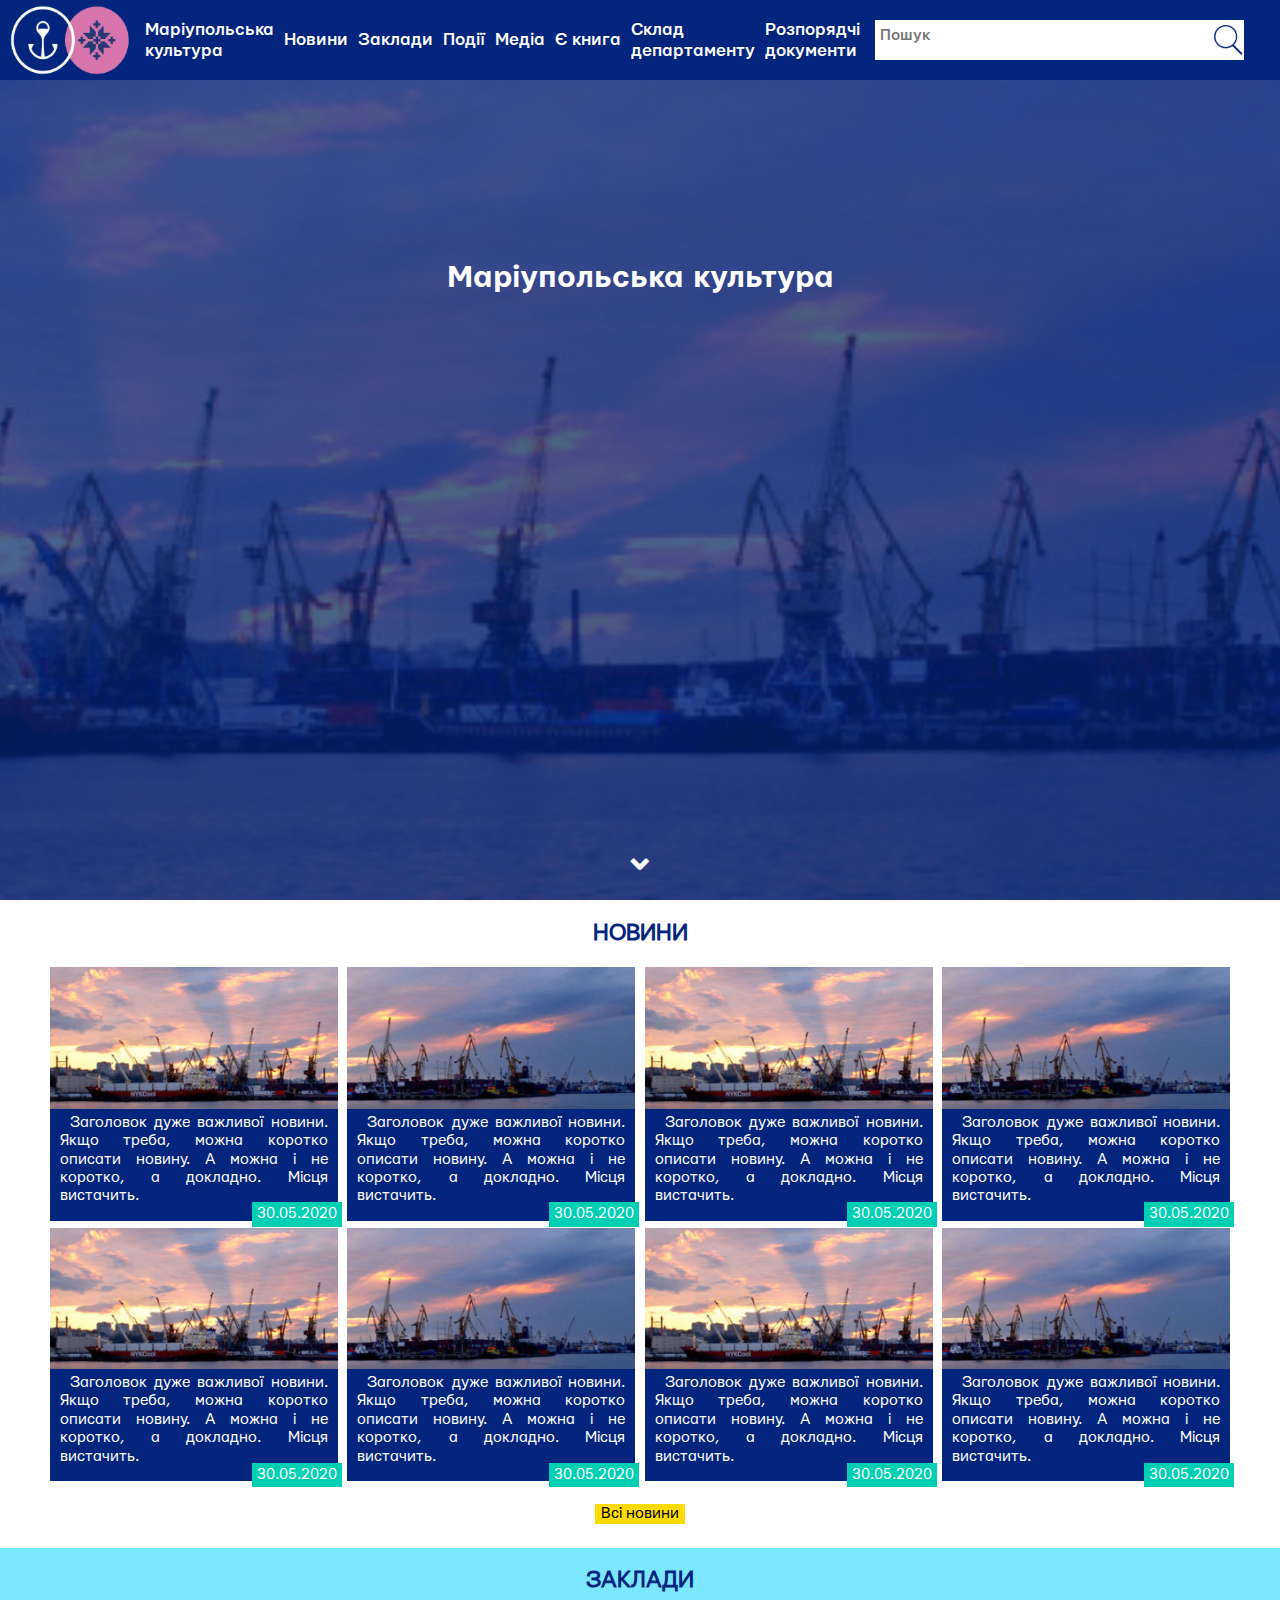
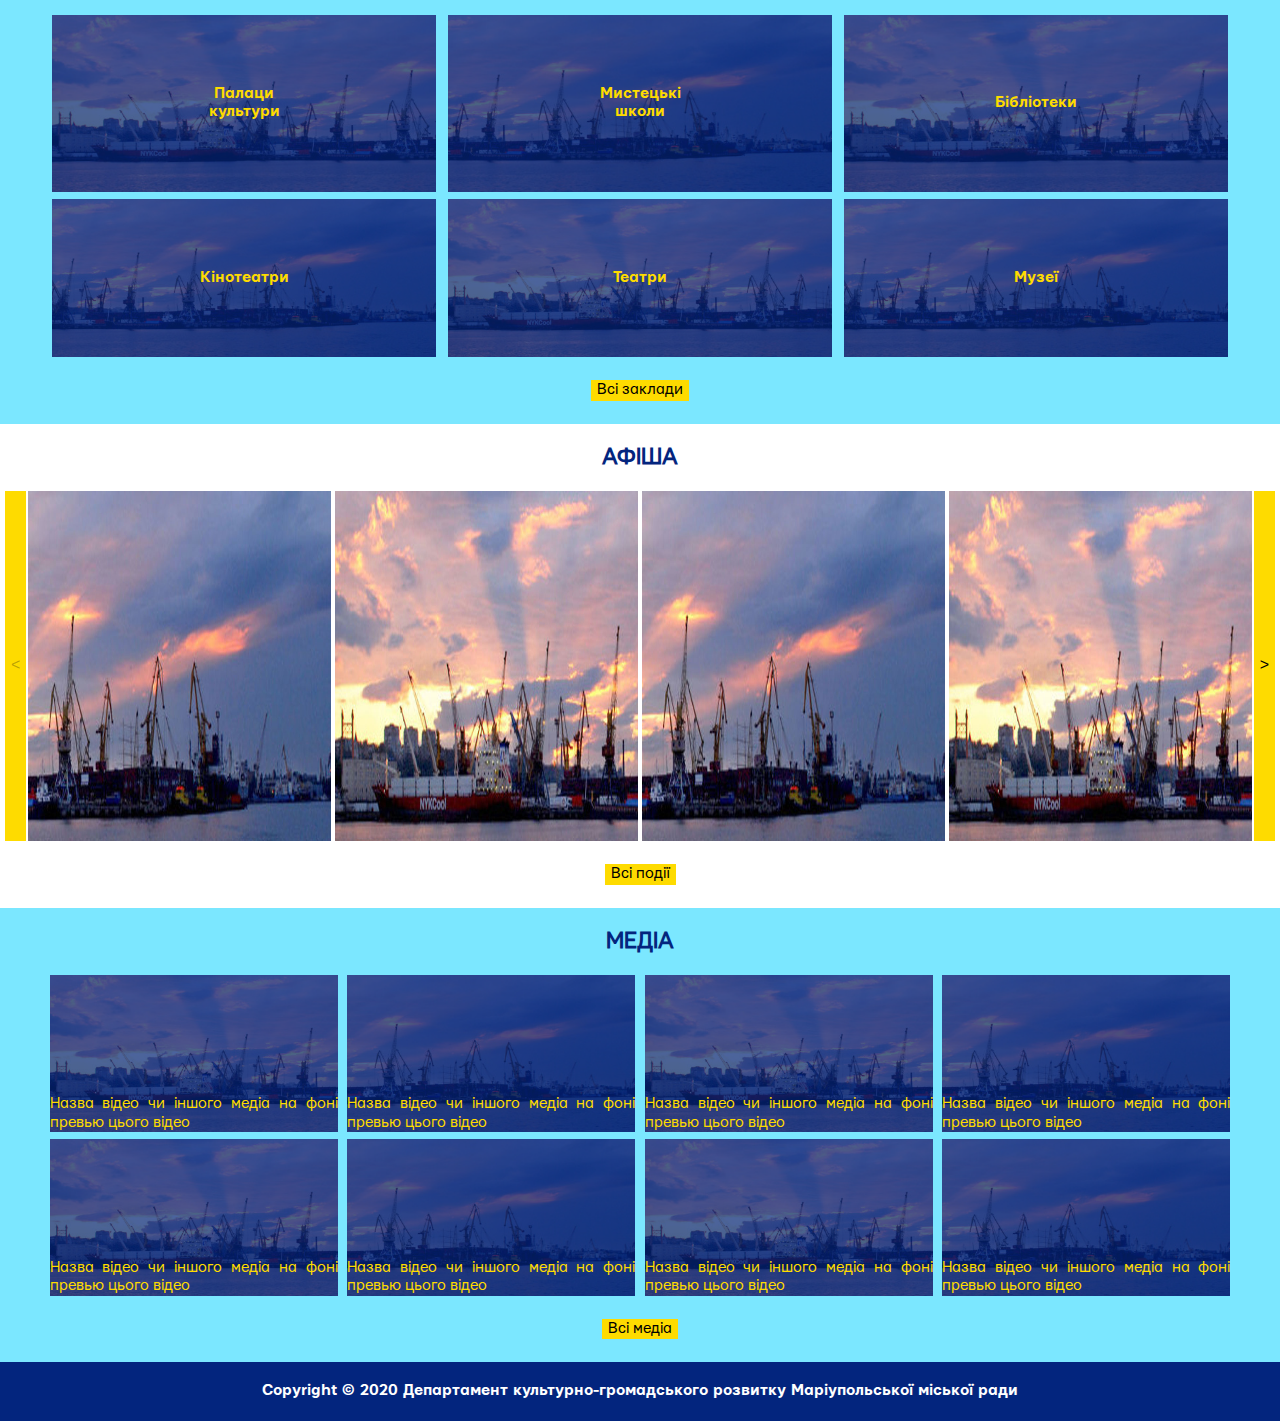
==== commit ea27de52: "iner grid" ====
--- a/index.html
+++ b/index.html
@@ -22,7 +22,7 @@
                 <p><a href="event.html">Події</a></p>
                 <p><a href="media.html">Медіа</a></p>
                 <p><a href="book.html">Є книга</a></p>
-                <p><a href="">Cклад<br>департаменту</a></p>
+                <p><a href="structure.html">Cклад<br>департаменту</a></p>
                 <p><a href="">Розпорядчі<br>документи</a></p>
             </nav>
             <div class="search">
@@ -131,9 +131,6 @@
                             <img src="img/left-news.jpg" alt="">
                             <img src="img/right-news.jpg" alt="">
                             <img src="img/left-news.jpg" alt="">
-                            <img src="img/right-news.jpg" alt="">
-                            <img src="img/left-news.jpg" alt="">
-                            <img src="img/right-news.jpg" alt="">
                             <img src="img/left-news.jpg" alt="">
                             
                         </div>
--- a/css/style.css
+++ b/css/style.css
@@ -28,6 +28,7 @@
     width: 100%;
     height: 80px;
     background-color: #03257e;
+    font-size: 0;
 }
 
 .main-navigation {
@@ -55,8 +56,7 @@
 }
 
 .main-logo {
-    margin: 5px 0;
-    margin-left: 10px;
+    margin: 5px 10px;
 }
 
 nav p {
@@ -108,11 +108,13 @@
     width: 100%;
     height: 100%;
     border: none;
+    padding-left: 5px;
     padding-right: 30px;
     box-sizing: border-box;
 }
 
 .search input::placeholder {
+    font-size: medium;
     font-family: 'Mariupol-Medium', sans-serif;
     ;
 }
@@ -401,11 +403,84 @@
 .foundation-map div {
     height: 100%;
 }
-
+.horizontal,
+.vertical {
+    display: flex;
+    flex-wrap: wrap;
+    margin: 5px 0;
+    padding: 0;
+    justify-content: space-around;
+}
+
+.horizontal li,
+.vertical li {
+    list-style: none;
+    margin-bottom: 10px;
+    width: 24%;
+}
+.horizontal a,
+.vertical a{
+    text-decoration: none;
+    color: #03257e;
+    font-family: 'Mariupol-Regular', sans-serif;
+}
+
+.horizontal a {
+    display: flex;
+}
+
+.bg-image,
+.v-bg-image {
+   
+    background-color: #00cfb4;
+    background-image: url("../img/536x354.jpg");
+    background-size: cover;
+    background-repeat: no-repeat;
+    background-position: bottom;
+}
+li:nth-child(2n) .bg-image,
+li:nth-child(2n) .v-bg-image {
+    background-image: url("../img/354x536.jpg");
+    background-position: center;
+}
+li:nth-child(3n) .bg-image,
+li:nth-child(3n) .v-bg-image {
+    background-image: url("../img/300x300.jpg");
+}
+
+.bg-image {
+    flex-shrink: 0;
+    flex-basis: 200px;
+}
+.v-bg-image {
+    width: 100%;
+    height: 200px;
+}
+.description,
+.v-description {
+    box-shadow: inset 0px 0px 2px 2px rgba(0,0,0,0.75);
+    padding: 5px;
+    font-weight: 600;
+}
+.v-description {
+    position: relative;
+}
+
+.v-description span {
+    position: absolute;
+    right: -5px;
+    bottom: -5px;
+    background-color: #00cfb4;
+    padding: 2px;
+}
 @media (max-width: 1700px) {
     .slider img {
         width: calc(20% - 4px);
     }
+    .horizontal li,
+    .vertical li {
+        width: 32%;
+    }
 }
 
 @media (max-width: 1500px) {
@@ -418,6 +493,10 @@
 }
 
 @media (max-width: 1060px) {
+    .horizontal li,
+    .vertical li {
+        width: 48%;
+    }
     .news-container a {
         display: block;
     }
@@ -456,8 +535,8 @@
         margin-left: 10px;
         display: inline-block;
         vertical-align: top;
-        width: 40px;
-        height: 40px;
+        width: 35px;
+        height: 35px;
         background-color: #03257e;
     }
     .burger:before, .burger:after, .burger span {
@@ -470,13 +549,13 @@
         transition: all 0.5s ease;
     }
     .burger:before {
-        top: 7px;
+        top: 4px;
     }
     .burger:after {
-        bottom: 7px;
+        bottom: 4px;
     }
     .burger span {
-        top: 19px;
+        top: 16.5px;
     }
     .burger.active span {
         transform: scale(0);
@@ -521,8 +600,15 @@
     .slider img {
         width: calc(50% - 4px);
     }
+    .horizontal li,
+    .vertical li {
+        width: 95%;
+    }
 }
 @media (max-width: 530px) {
+    .horizontal a {
+        flex-direction: column;
+    }
     .news-container a, .media-container a {
         flex-direction: column;
     }
